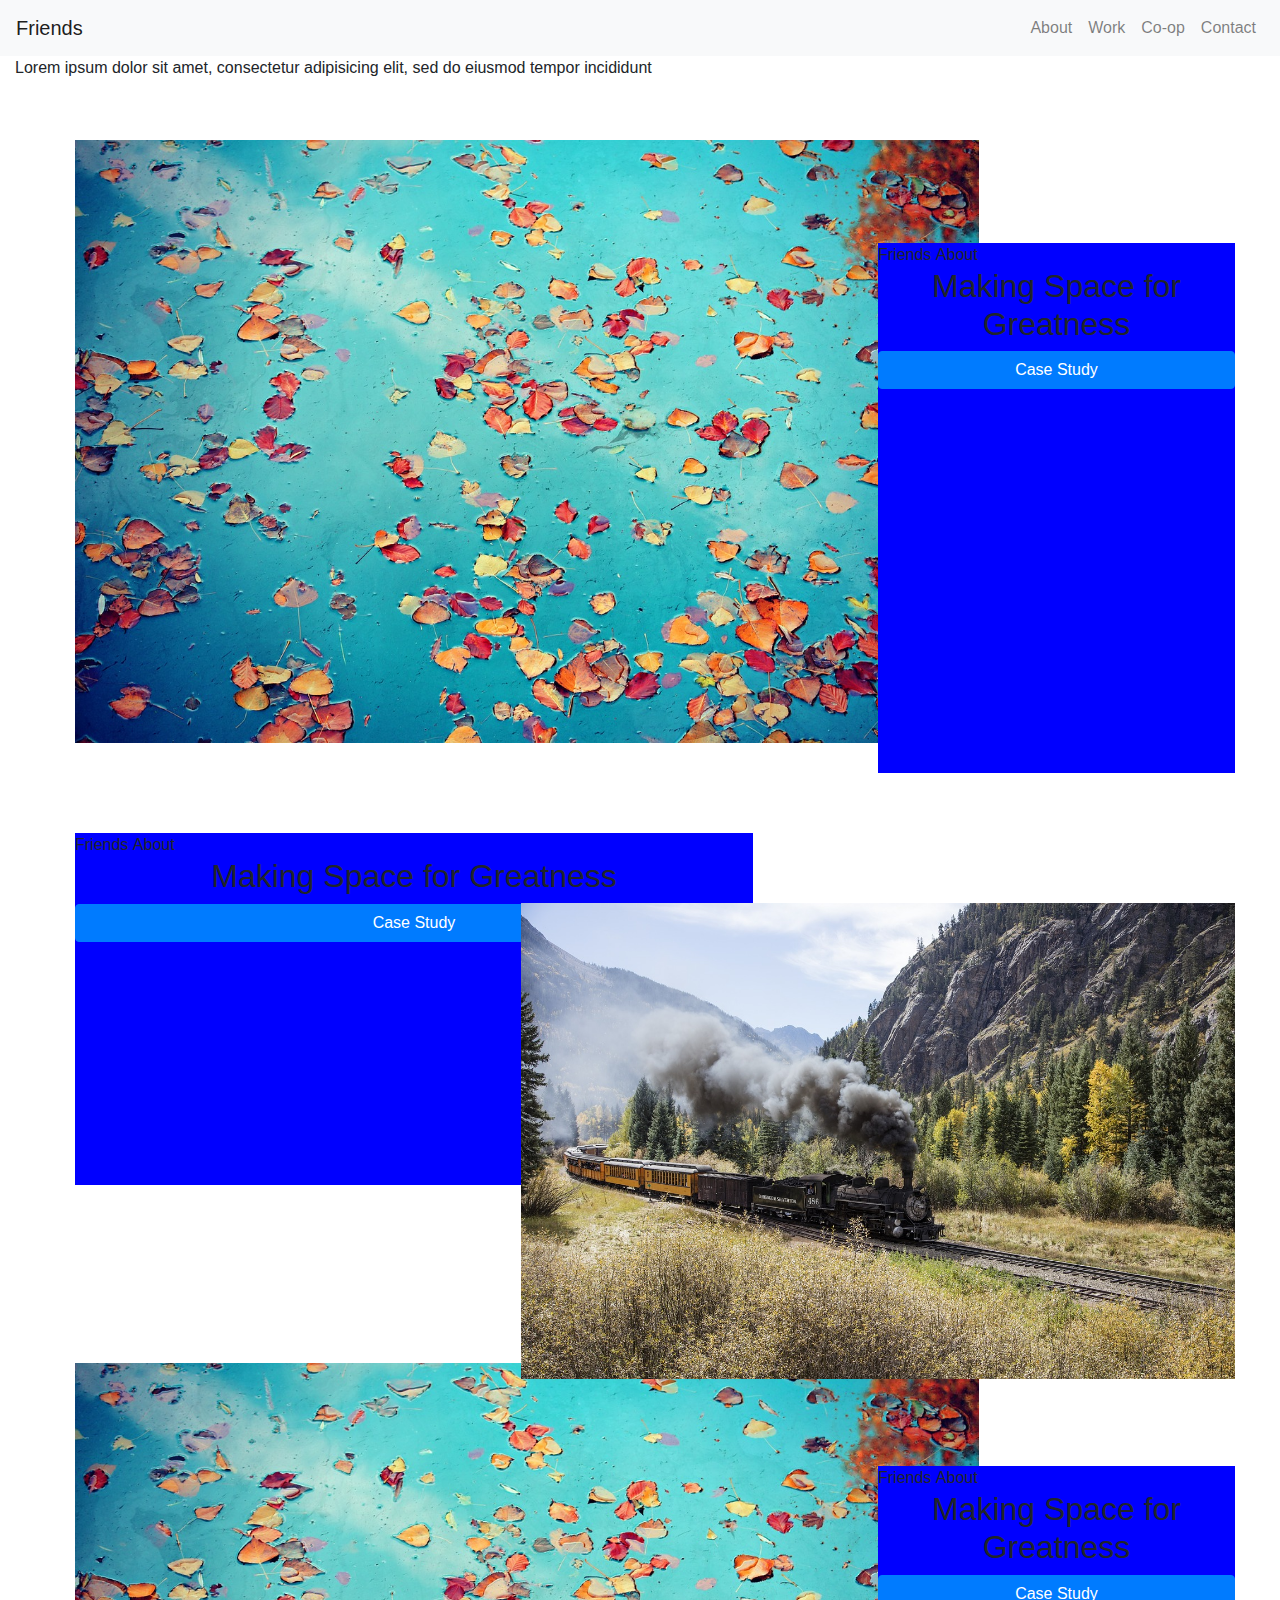
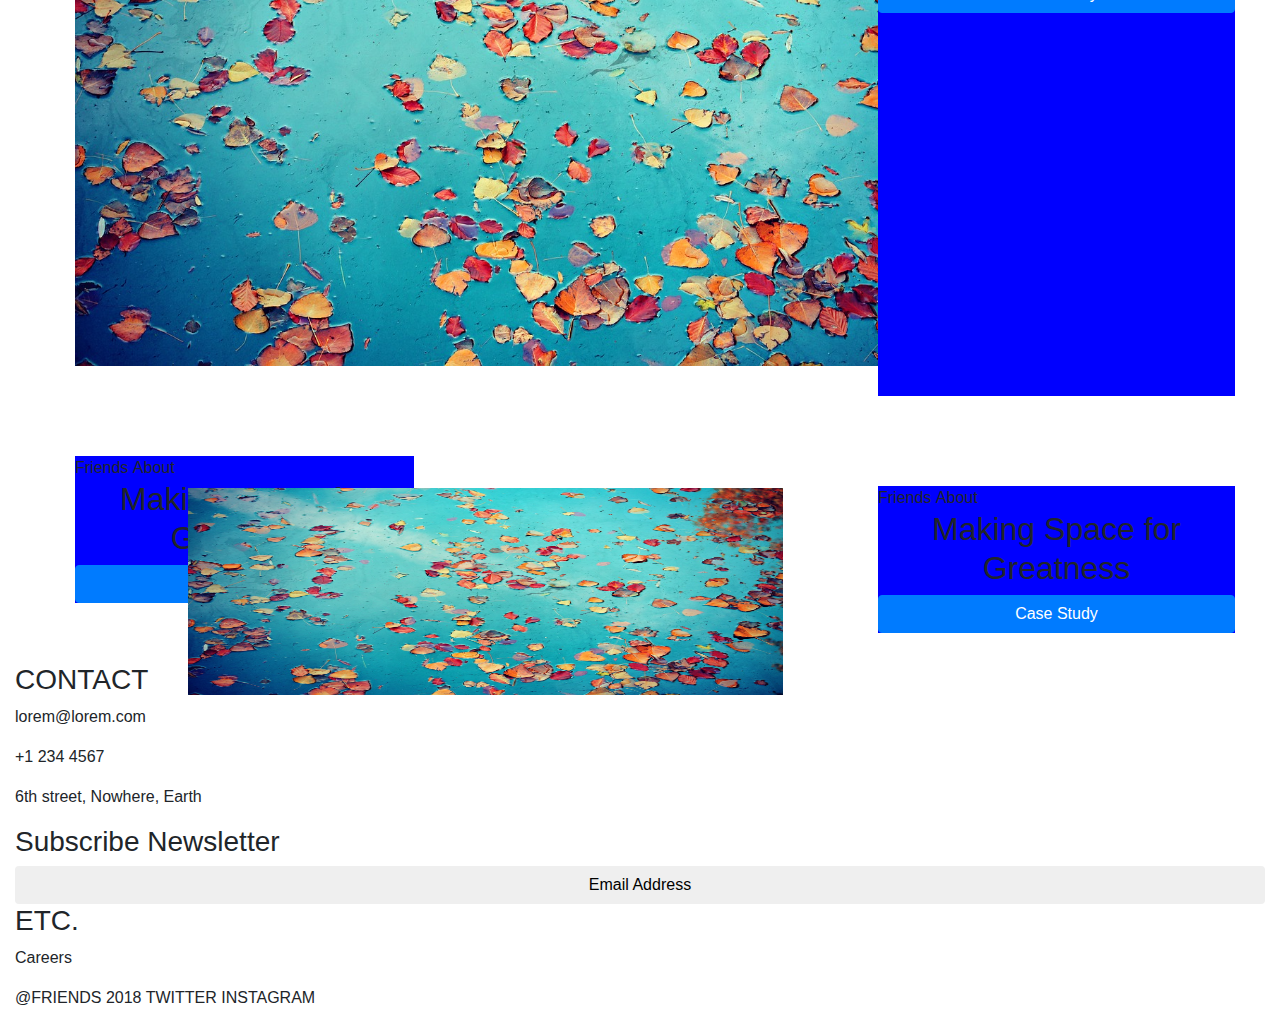
==== index.html @ 189abf2d "Added lst section" ====
<!doctype html>
<html lang="en">
<head>
	<title>Business website</title>
	<link rel="stylesheet" type="text/css" href="css/main.css">
	<link href="css/bootstrap.css" rel="stylesheet">
	<!-- <link href="css/bootstrap-theme.css" rel="stylesheet"> -->
	<!-- // <script type="text/javascript" src="js/bootstrap.js"></script> -->
</head>
<body>
	<div class="container-fluid">
		<nav class="navbar navbar-light bg-light navbar-expand-lg fixed-top">
			<a href="#" class="navbar-brand">Friends</a>
			<button class="navbar-toggler" data-toggle="collapse" data-target="#navbarCollapse" onclick="">
				<span class="navbar-toggler-icon"></span>
			</button>
			<div class="collapse navbar-collapse" id="navbarCollapse" >	
				<ul class="navbar-nav ml-auto">
					<li class="navbar-item">
						<a href="#" class="nav-link">About
						</a>
					</li>
					<li class="navbar-item">
						<a href="#" class="nav-link">Work
						</a>
					</li>
					<li class="navbar-item">
						<a href="#" class="nav-link">Co-op
						</a>
					</li>
					<li class="navbar-item">
						<a href="#" class="nav-link">Contact
						</a>
					</li>
				</ul>
			</div>
		</nav>
		<section>
			<div>
				<h1>Lorem ipsum dolor sit amet, consectetur</h1>
				<p>Lorem ipsum dolor sit amet, consectetur adipisicing elit, sed do eiusmod tempor incididunt</p>
			</div>
		</section>
		<section>
			<div class="section-1 holder">
				<div class="lower-section left-section">
					<img class="img-responsive" src="img/water.jpg">
				</div>
				<div class="higher-section right-section">
					<div>
						<li>Friends</li>
						<li>About</li>
					</div>
					<h2 class="text-center">Making Space for Greatness</h2>
					<button class="btn btn-primary btn-block">Case Study</button>
				</div>
			</div>
		</section>
		<section>
			<div class="section-2 holder">
				<div class="left-section higher-section">
					<div>
						<li>Friends</li>
						<li>About</li>
					</div>
					<h2 class="text-center">Making Space for Greatness</h2>
					<button class="btn btn-primary btn-block">Case Study</button>
				</div>
				<div class="lower-section right-section">
					<img class="img-responsive" src="img/steam.jpg">
				</div>
			</div>
		</section>
		<section>
			<div class="section-1 holder">
				<div class="lower-section left-section">
					<img class="img-responsive" src="img/water.jpg">
				</div>
				<div class="higher-section right-section">
					<div>
						<li>Friends</li>
						<li>About</li>
					</div>
					<h2 class="text-center">Making Space for Greatness</h2>
					<button class="btn btn-primary btn-block">Case Study</button>
				</div>
			</div>
		</section>
		<section class="section-3">
			<div class="holder">
				<div class="higher-section left-section">
					<div>
						<li>Friends</li>
						<li>About</li>
					</div>
					<h2 class="text-center">Making Space for Greatness</h2>
					<button class="btn btn-primary btn-block">Case Study</button>
				</div>
				<div class="lower-section center-section">
					<img class="img-responsive" src="img/water.jpg">
				</div>
				<div class="higher-section right-section">
					<div>
						<li>Friends</li>
						<li>About</li>
					</div>
					<h2 class="text-center">Making Space for Greatness</h2>
					<button class="btn btn-primary btn-block">Case Study</button>
				</div>
			</div>
		</section>	
		<section>
			<div>
				<h3>CONTACT</h3>
				<p>lorem@lorem.com</p>
				<p>+1 234 4567</p>
				<p>6th street, Nowhere, Earth</p>
			</div>
			<div>
				<h3>Subscribe Newsletter</h3>
				<button class="btn btn-default btn-block">Email Address</button>
			</div>
			<div>
				<h3>ETC.</h3>
				<p>Careers</p>
			</div>
		</section>
		<footer>
			@FRIENDS 2018
			TWITTER
			INSTAGRAM
		</footer>
	</div>
<script src="js/main.js"></script>
<script type="text/javascript" src="js/jquery-3.3.1.slim.min.js"></script>
<script type="text/javascript" src="js/popper.min.js"></script>
<script type="text/javascript" src="js/bootstrap.min.js"></script>
</body>

</html>
---- css/main.css ----
li {
	display:inline;
	list-style-type: none;
	/*float:right;*/
}
nav li:first-child {
	/*float: left;*/
}
img{
	width:100%;
	display:block;
}

.lower-section{
	z-index:5;
}
.higher-section{
	z-index:5;
}

.holder{
	position:relative;
	margin:30px 30px;
	padding:30px 30px;
	height:100%;
}

.left-section{
	/*position:absolute;*/
	top:0;
	left:0;
	height:80%;
}
.center-section{
	position:absolute;	
	top:30%;
	left:12%;
	height:100%;
}

.right-section{
	position:absolute;
	bottom:0;
	right:0;
	width:30%;
}
.section-1  .left-section{
	width:80%;
}

/*.section-1 {
	height:500px;
}*/
.section-1 .right-section{
	height:80%;
	background:blue;
}
.section-2 {
	height:500px;
}
.section-2 .right-section{
	width:60%;
	height:80%;
}
.section-2 .left-section{
	width:60%;
	background:blue;
}

.section-3 .left-section{
	width:30%;
	background:blue;
	height:80%;
}
.section-3 .center-section{
	width:50%;
	background:blue;
	height:100%;
}
.section-3 .right-section{
	width:30%;
	background:blue;
	/*height:80%;*/
}

.section-3 .center-section img {
	height:100%;
}
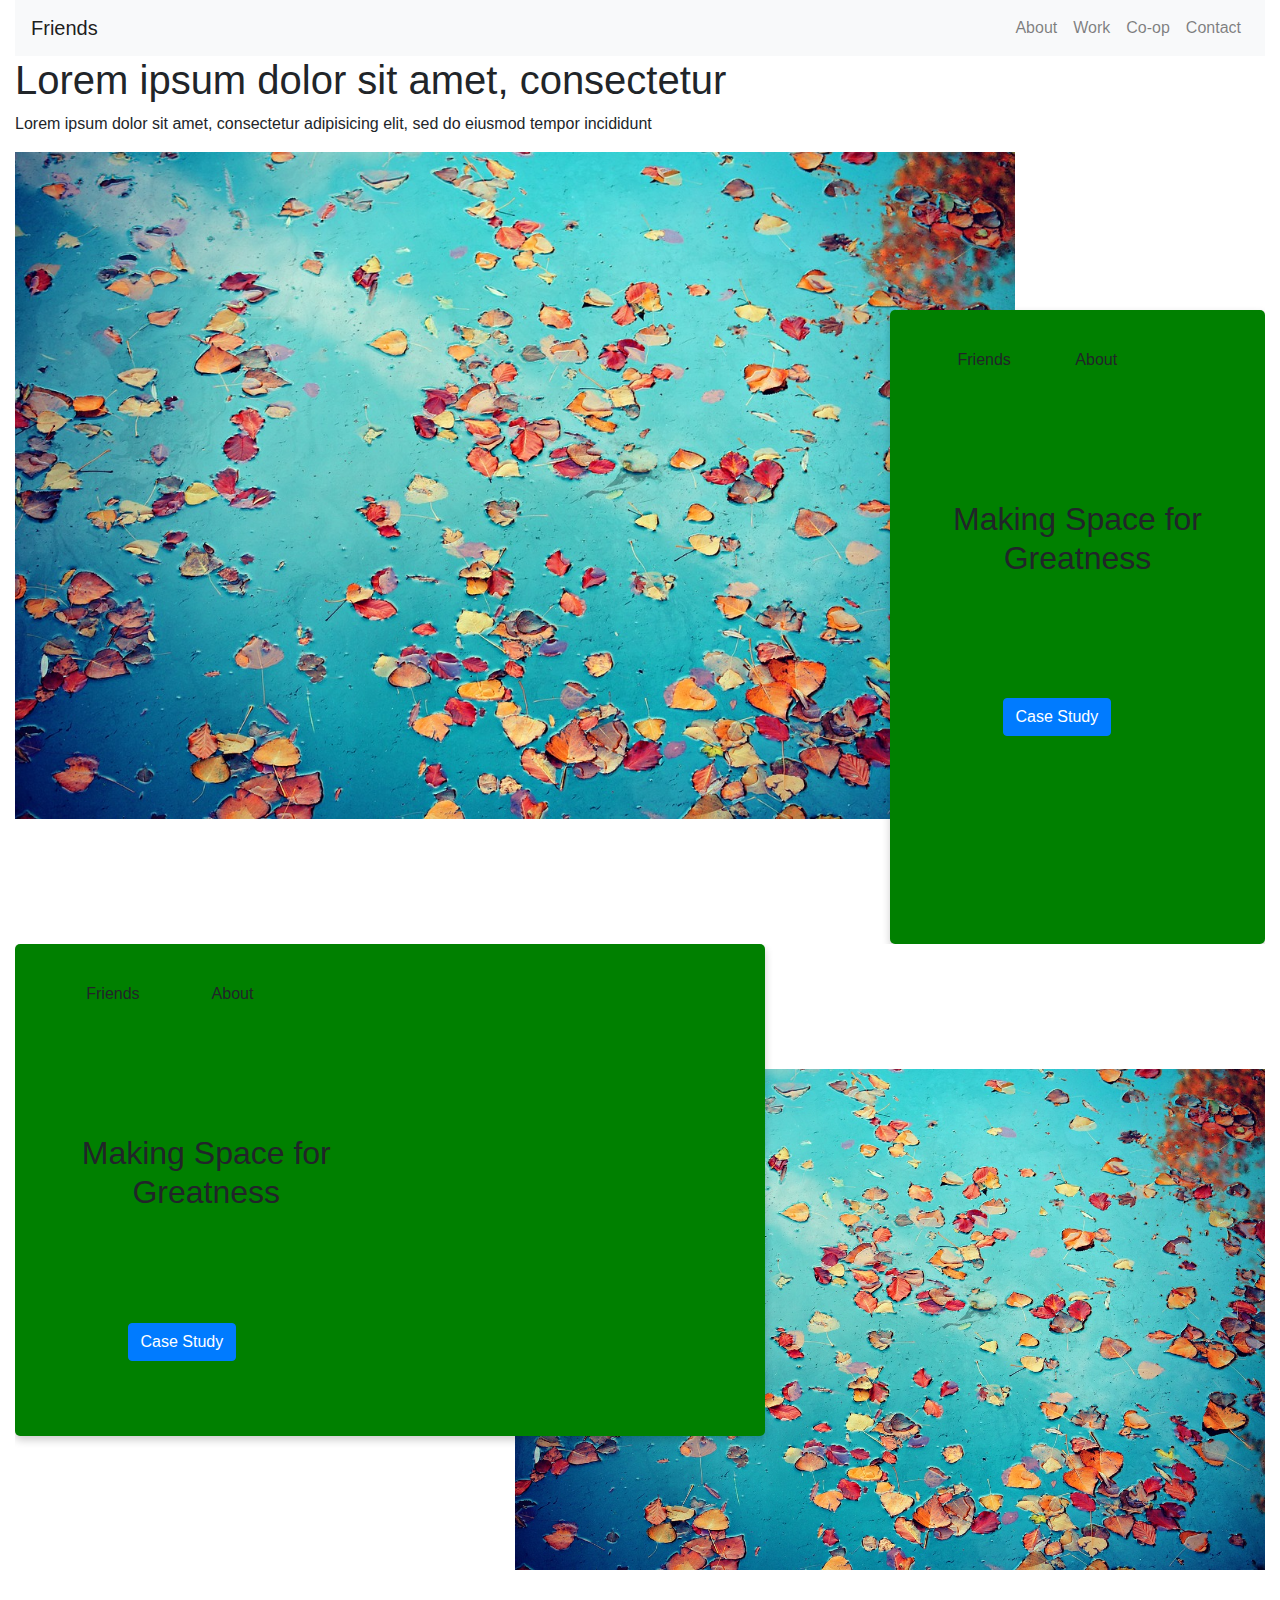
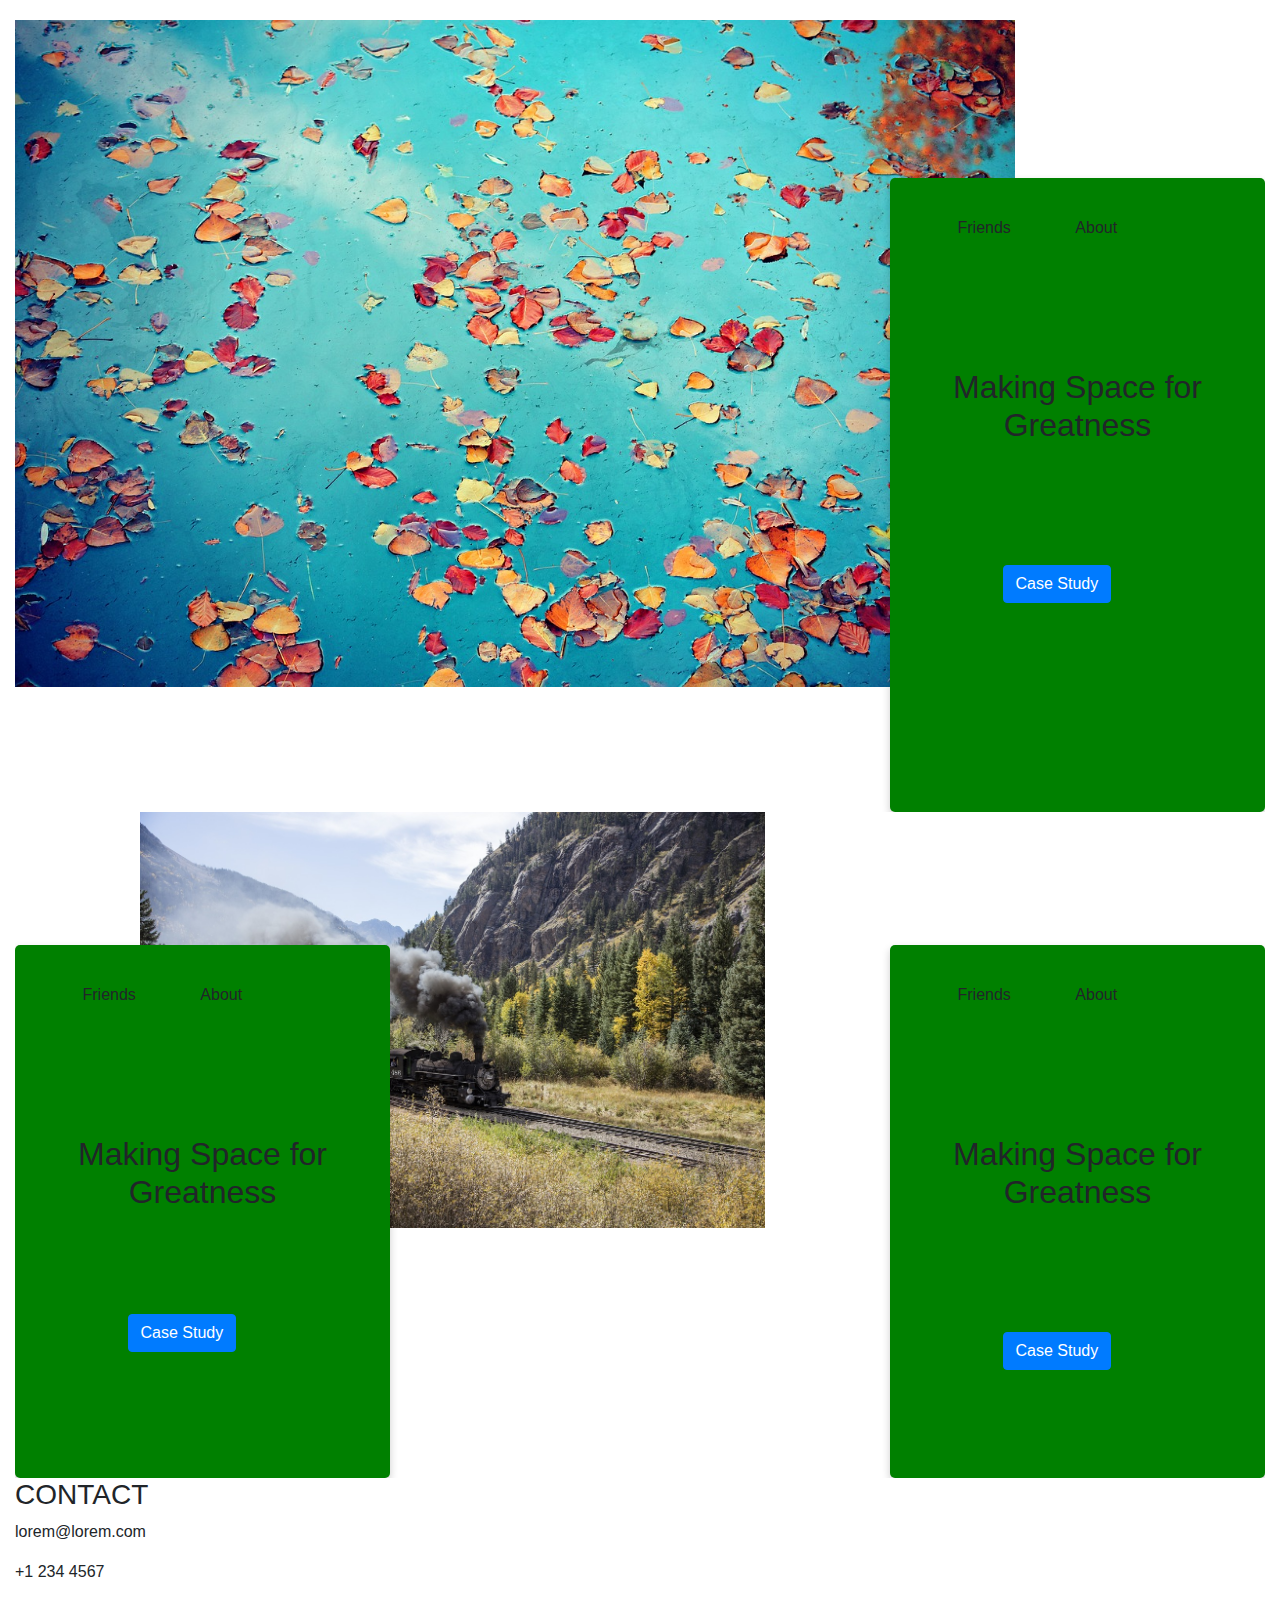
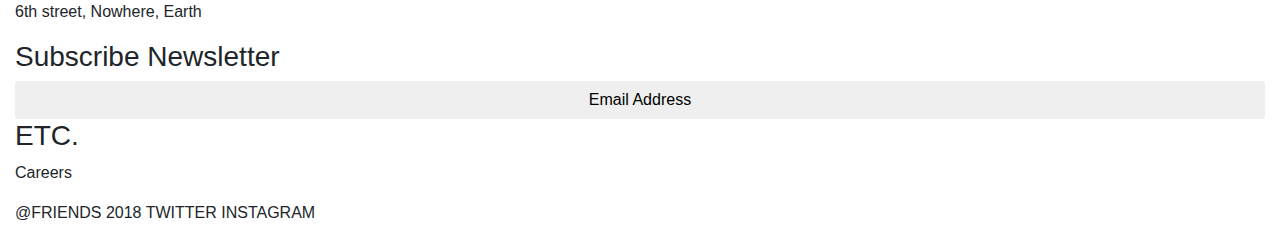
==== commit 7f0c2278: "Have created better rows and sections." ====
--- a/index.html
+++ b/index.html
@@ -9,7 +9,7 @@
 </head>
 <body>
 	<div class="container-fluid">
-		<nav class="navbar navbar-light bg-light navbar-expand-lg fixed-top">
+		<nav class="navbar navbar-light bg-light navbar-expand-lg">
 			<a href="#" class="navbar-brand">Friends</a>
 			<button class="navbar-toggler" data-toggle="collapse" data-target="#navbarCollapse" onclick="">
 				<span class="navbar-toggler-icon"></span>
@@ -35,14 +35,89 @@
 				</ul>
 			</div>
 		</nav>
-		<section>
+		<section id="section-1">
 			<div>
 				<h1>Lorem ipsum dolor sit amet, consectetur</h1>
 				<p>Lorem ipsum dolor sit amet, consectetur adipisicing elit, sed do eiusmod tempor incididunt</p>
 			</div>
 		</section>
-		<section>
-			<div class="section-1 holder">
+		<div class="holder" id="section-2">
+			<div class="img-holder img-holder-left">
+				<img class="img-responsive" src="img/water.jpg">
+			</div>
+			<div class="text-holder text-holder-right">
+				<ul>
+					<li>Friends</li>
+					<li>About</li>
+				</ul>
+				<h2 class="text-center">Making Space for Greatness</h2>
+				<button class="btn btn-primary">Case Study</button>
+			</div>
+		</div>
+		<div class="holder" id="section-3">
+			<div class="img-holder img-holder-right">
+				<img class="img-responsive" src="img/water.jpg">
+			</div>
+			<div class="text-holder text-holder-left">
+				<ul>
+					<li>Friends</li>
+					<li>About</li>
+				</ul>
+				<h2 class="text-center">Making Space for Greatness</h2>
+				<button class="btn btn-primary">Case Study</button>
+			</div>
+		</div>
+		<div class="holder" id="section-4">
+			<div class="img-holder img-holder-left">
+				<img class="img-responsive" src="img/water.jpg">
+			</div>
+			<div class="text-holder text-holder-right">
+				<ul>
+					<li>Friends</li>
+					<li>About</li>
+				</ul>
+				<h2 class="text-center">Making Space for Greatness</h2>
+				<button class="btn btn-primary">Case Study</button>
+			</div>
+		</div>
+		<div class="holder" id="section-5">
+			<div class="text-holder text-holder-left">
+				<ul>
+					<li>Friends</li>
+					<li>About</li>
+				</ul>
+				<h2 class="text-center">Making Space for Greatness</h2>
+				<button class="btn btn-primary">Case Study</button>
+			</div>
+			<div class="img-holder img-holder-center">
+				<img class="img-responsive" src="img/steam.jpg">
+			</div>
+			<div class="text-holder text-holder-right">
+				<ul>
+					<li>Friends</li>
+					<li>About</li>
+				</ul>
+				<h2 class="text-center">Making Space for Greatness</h2>
+				<button class="btn btn-primary">Case Study</button>
+			</div>
+		</div>
+<!-- 		<section class="section-2">
+			<div class="holder">
+				<div class="left-section higher-section">
+					<div>
+						<li>Friends</li>
+						<li>About</li>
+					</div>
+					<h2 class="text-center">Making Space for Greatness</h2>
+					<button class="btn btn-primary btn-block">Case Study</button>
+				</div>
+				<div class="lower-section right-section">
+					<img class="img-responsive" src="img/steam.jpg">
+				</div>
+			</div>
+		</section>
+		<section class="section-3">
+			<div class="holder">
 				<div class="lower-section left-section">
 					<img class="img-responsive" src="img/water.jpg">
 				</div>
@@ -56,37 +131,7 @@
 				</div>
 			</div>
 		</section>
-		<section>
-			<div class="section-2 holder">
-				<div class="left-section higher-section">
-					<div>
-						<li>Friends</li>
-						<li>About</li>
-					</div>
-					<h2 class="text-center">Making Space for Greatness</h2>
-					<button class="btn btn-primary btn-block">Case Study</button>
-				</div>
-				<div class="lower-section right-section">
-					<img class="img-responsive" src="img/steam.jpg">
-				</div>
-			</div>
-		</section>
-		<section>
-			<div class="section-1 holder">
-				<div class="lower-section left-section">
-					<img class="img-responsive" src="img/water.jpg">
-				</div>
-				<div class="higher-section right-section">
-					<div>
-						<li>Friends</li>
-						<li>About</li>
-					</div>
-					<h2 class="text-center">Making Space for Greatness</h2>
-					<button class="btn btn-primary btn-block">Case Study</button>
-				</div>
-			</div>
-		</section>
-		<section class="section-3">
+		<section class="section-4">
 			<div class="holder">
 				<div class="higher-section left-section">
 					<div>
@@ -108,8 +153,8 @@
 					<button class="btn btn-primary btn-block">Case Study</button>
 				</div>
 			</div>
-		</section>	
-		<section>
+		</section> -->	
+		<section class="section-5">
 			<div>
 				<h3>CONTACT</h3>
 				<p>lorem@lorem.com</p>
--- a/css/main.css
+++ b/css/main.css
@@ -8,25 +8,154 @@
 }
 img{
 	width:100%;
+	display:inline-block;
+	text-align: right;
+}
+body{
+	position:relative;
+/*	margin:30px 30px;
+	padding:30px 30px;*/
+}
+.holder{
+	position:relative;
 	display:block;
-}
-
-.lower-section{
+    overflow:auto;
+	width:100%;
+	height:100%;
+/*	background: red;*/
+	/*margin:10px 0 0 0;*/
+/*    box-shadow: 0 4px 8px 0 rgba(0,0,0,0.2);
+    transition: 0.3s;
+    width: 40%;
+    border-radius: 5px;*/
+}
+.text-holder{
+	position:absolute;
+    box-shadow: 0 4px 8px 0 rgba(0,0,0,0.2);
+    transition: 0.3s;
+    width: 40%;
+    /*height: 100%;*/
+    border-radius: 5px;
+
+}
+.text-holder-right ul {
+	padding: 10% 10%;
+}
+.text-holder-right ul li {
+	padding: 0 10%;
+}
+.text-holder-right h2 {
+	padding: 20% 0;
+}
+.text-holder-right button {
+	margin: 10%;
+	margin-left: 30%;
+	margin-right: 10%;
+}
+.img-holder{
+	/*display:block;*/
+    /*box-shadow: 0 4px 8px 0 rgba(0,0,0,0.2);*/
+    /*transition: 0.3s;*/
+    width: 40%;
+    /*border-radius: 5px;*/
+}
+.text-holder-right {
+	bottom:0%;
+    right:0%;
+    height:80%;
+    width:30%;
+    z-index:5;
+    background: green;
+}
+.img-holder-left {
+	top:0%;
+    left:0%;
+    height:100%;
+    width:80%;
+    z-index:1;
+    padding-bottom: 10%;
+}
+#section-3 .text-holder-left {
+	top:0%;
+    left:0%;
+    /*height:50%;*/
+    width:60%;
+    background: green;
+    z-index:1;
+}
+#section-3 .text-holder-left ul {
+	padding: 5% 5%;
+}
+#section-3 .text-holder-left ul li {
+	padding: 0 5%;
+}
+#section-3 .text-holder-left h2 {
+	padding: 10% 10% 10% 1%;
+	margin:0 40% 0 0;
+}
+#section-3 .text-holder-left button {
+	margin-top: 5%;
+	margin-left: 15%;
+	margin-right: 10%;
+	margin-bottom: 10%;
+
+}
+#section-3 .img-holder-right {
+	margin-left: auto;
+	bottom:0%;
+    right:50%;
+    /*height:80%;*/
+    width:60%;
+    padding-top: 10%;
+}
+#section-3 {
+	margin-bottom: 50px;
+}
+#section-5 .text-holder-left {
+	bottom:0%;
+    left:0%;
+    height:80%;
+    width:30%;
+    z-index:5;
+    background: green;
+    margin-top: 7%;
+}
+
+
+#section-5 .text-holder-left ul {
+	padding: 10% 10%;
+}
+#section-5 .text-holder-left ul li {
+	padding: 0 10%;
+}
+#section-5 .text-holder-left h2 {
+	padding: 20% 0;
+}
+#section-5 .text-holder-left button {
+	/*margin: 10% 0;*/
+	margin-top: 5%;
+	margin-left: 30%;
+	margin-right: 10%;
+	margin-bottom: 10%;
+}
+#section-5 .img-holder-center {
+	top:0%;
+    left:0%;
+    height:100%;
+    width:80%;
+    z-index:1;
+    padding: 0 20% 20% 10%;
+}
+
+/*.lower-section{
 	z-index:5;
 }
 .higher-section{
 	z-index:5;
 }
 
-.holder{
-	position:relative;
-	margin:30px 30px;
-	padding:30px 30px;
-	height:100%;
-}
-
 .left-section{
-	/*position:absolute;*/
+	position:absolute;
 	top:0;
 	left:0;
 	height:80%;
@@ -43,15 +172,15 @@
 	bottom:0;
 	right:0;
 	width:30%;
-}
-.section-1  .left-section{
+}*/
+/*.section-1  .left-section{
 	width:80%;
-}
+}*/
 
 /*.section-1 {
 	height:500px;
 }*/
-.section-1 .right-section{
+/*.section-1 .right-section{
 	height:80%;
 	background:blue;
 }
@@ -80,9 +209,8 @@
 .section-3 .right-section{
 	width:30%;
 	background:blue;
-	/*height:80%;*/
 }
 
 .section-3 .center-section img {
 	height:100%;
-}+}*/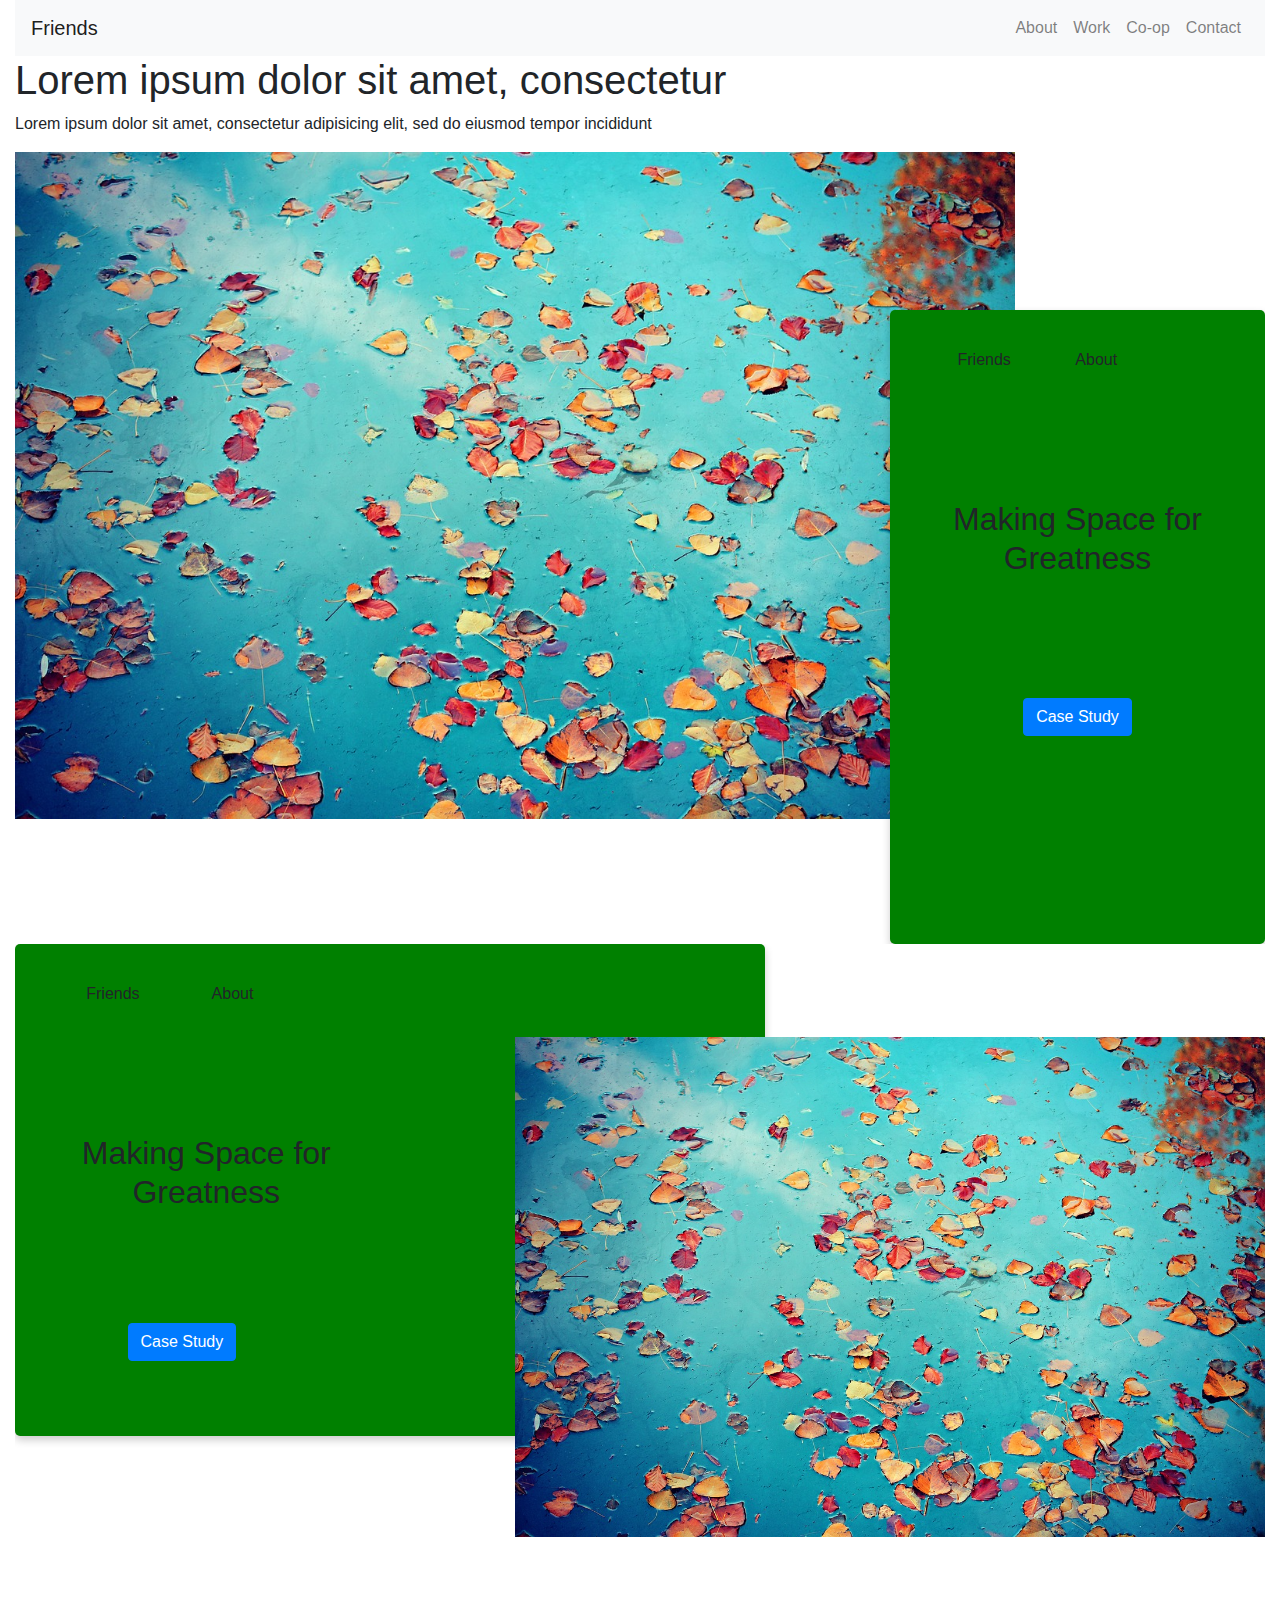
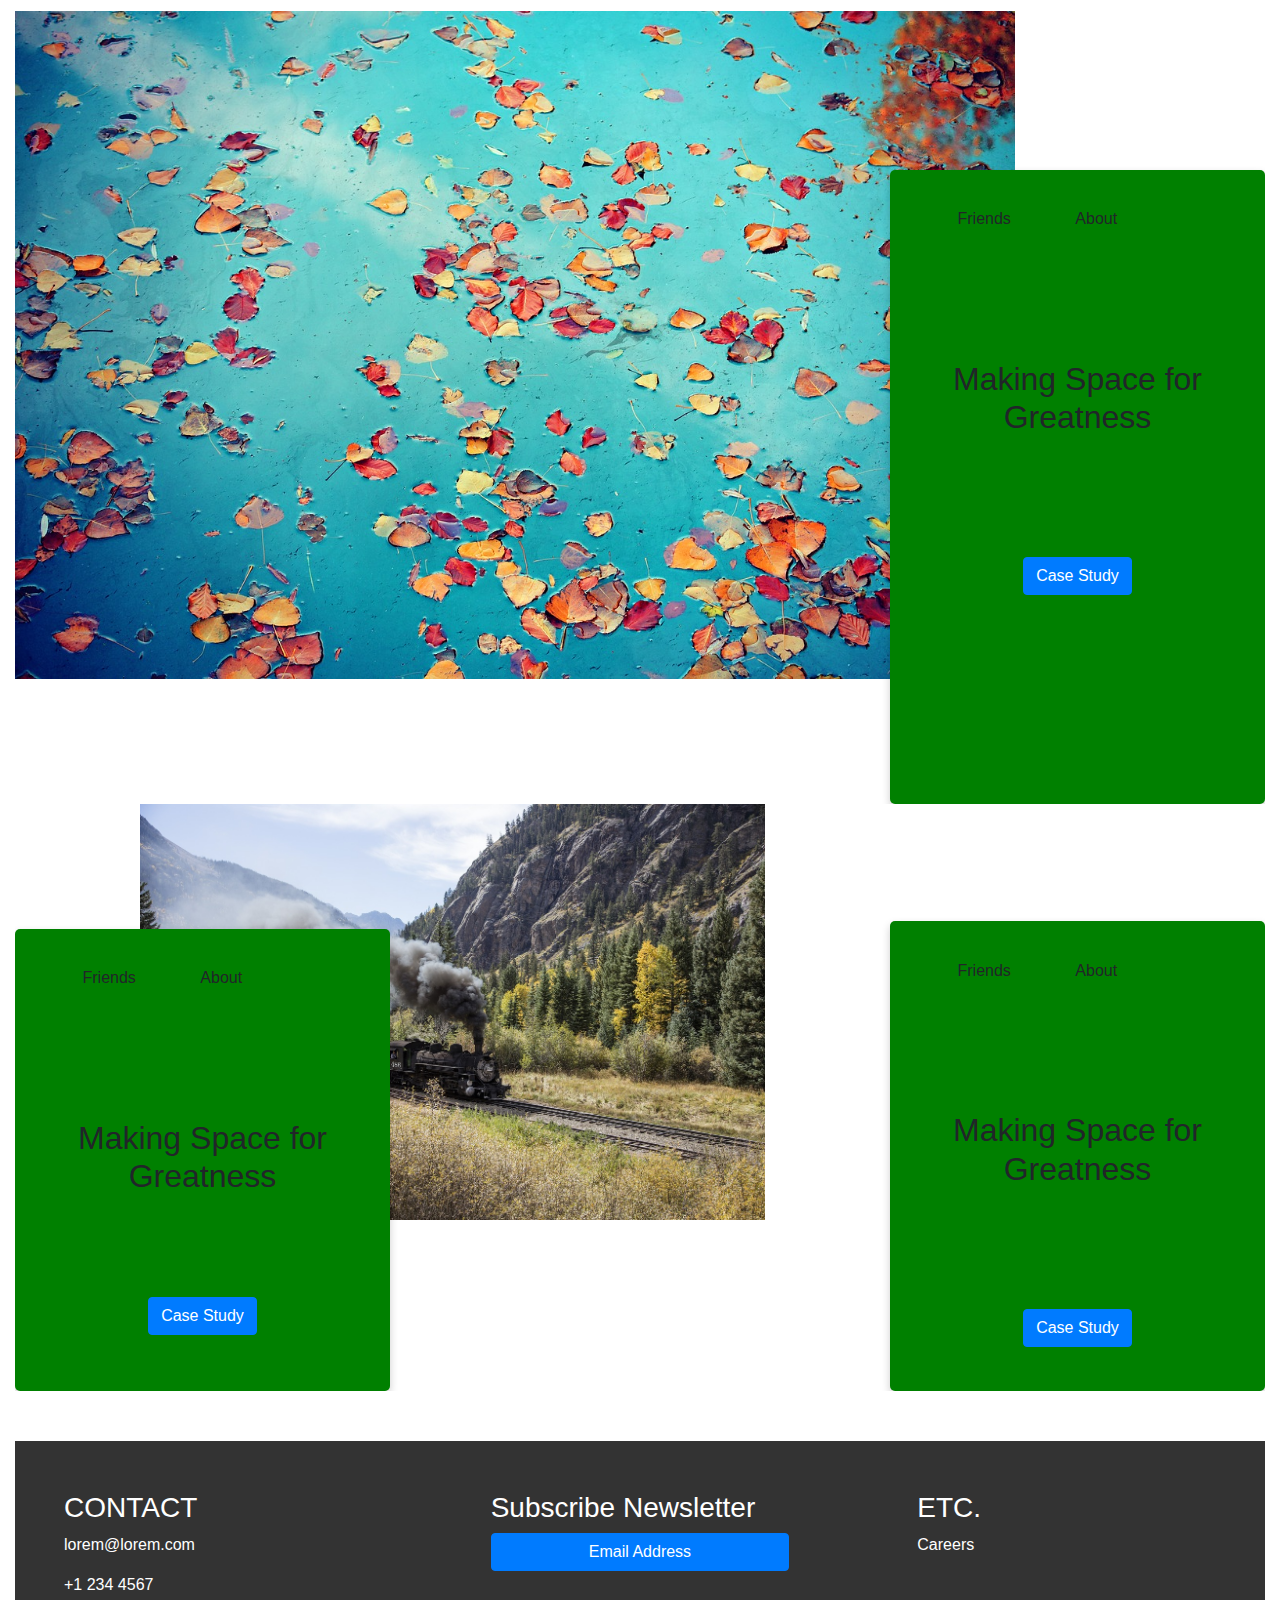
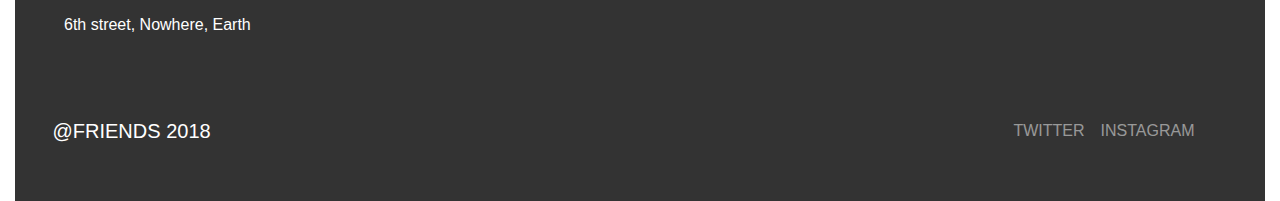
==== commit 86271c82: "Styled footer section using bootstrap" ====
--- a/index.html
+++ b/index.html
@@ -51,7 +51,9 @@
 					<li>About</li>
 				</ul>
 				<h2 class="text-center">Making Space for Greatness</h2>
-				<button class="btn btn-primary">Case Study</button>
+				<div class="text-center">
+					<button class="btn btn-primary">Case Study</button>
+				</div>	
 			</div>
 		</div>
 		<div class="holder" id="section-3">
@@ -77,7 +79,9 @@
 					<li>About</li>
 				</ul>
 				<h2 class="text-center">Making Space for Greatness</h2>
-				<button class="btn btn-primary">Case Study</button>
+				<div class="text-center">
+					<button class="btn btn-primary">Case Study</button>
+				</div>
 			</div>
 		</div>
 		<div class="holder" id="section-5">
@@ -87,7 +91,9 @@
 					<li>About</li>
 				</ul>
 				<h2 class="text-center">Making Space for Greatness</h2>
-				<button class="btn btn-primary">Case Study</button>
+				<div class="text-center">
+					<button class="btn btn-primary">Case Study</button>
+				</div>
 			</div>
 			<div class="img-holder img-holder-center">
 				<img class="img-responsive" src="img/steam.jpg">
@@ -98,7 +104,9 @@
 					<li>About</li>
 				</ul>
 				<h2 class="text-center">Making Space for Greatness</h2>
-				<button class="btn btn-primary">Case Study</button>
+				<div class="text-center">
+					<button class="btn btn-primary">Case Study</button>
+				</div>
 			</div>
 		</div>
 <!-- 		<section class="section-2">
@@ -154,26 +162,36 @@
 				</div>
 			</div>
 		</section> -->	
-		<section class="section-5">
-			<div>
-				<h3>CONTACT</h3>
-				<p>lorem@lorem.com</p>
-				<p>+1 234 4567</p>
-				<p>6th street, Nowhere, Earth</p>
-			</div>
-			<div>
-				<h3>Subscribe Newsletter</h3>
-				<button class="btn btn-default btn-block">Email Address</button>
-			</div>
-			<div>
-				<h3>ETC.</h3>
-				<p>Careers</p>
-			</div>
-		</section>
 		<footer>
-			@FRIENDS 2018
-			TWITTER
-			INSTAGRAM
+			<div class="row">
+				<div class="col-4">
+					<h3>CONTACT</h3>
+					<p>lorem@lorem.com</p>
+					<p>+1 234 4567</p>
+					<p>6th street, Nowhere, Earth</p>
+				</div>
+				<div class="col-4">
+					<h3 cl>Subscribe Newsletter</h3>
+					<div class="text-center">
+						<button class="btn btn-primary btn-block">Email Address</button>
+					</div>
+				</div>
+				<div class="col-4">
+					<h3>ETC.</h3>
+					<p>Careers</p>
+				</div>
+			</div>
+			<div class="navbar navbar-dark navbar-expand-lg" id="footer-nav">
+				<a href="#" class="navbar-brand">@FRIENDS 2018</a> 
+				<ul class="navbar-nav ml-auto">
+					<li class="navbar-item">
+						<a href="#" class="nav-link">TWITTER</a>
+					</li>
+					<li class="navbar-item">
+						<a href="#" class="nav-link">INSTAGRAM</a>
+					</li>
+				</ul>
+			</div>
 		</footer>
 	</div>
 <script src="js/main.js"></script>
--- a/css/main.css
+++ b/css/main.css
@@ -13,6 +13,7 @@
 }
 body{
 	position:relative;
+	/*display:block;*/
 /*	margin:30px 30px;
 	padding:30px 30px;*/
 }
@@ -30,7 +31,7 @@
     border-radius: 5px;*/
 }
 .text-holder{
-	position:absolute;
+	/*position:absolute;*/
     box-shadow: 0 4px 8px 0 rgba(0,0,0,0.2);
     transition: 0.3s;
     width: 40%;
@@ -48,9 +49,8 @@
 	padding: 20% 0;
 }
 .text-holder-right button {
-	margin: 10%;
-	margin-left: 30%;
-	margin-right: 10%;
+	margin: 10% 0;
+
 }
 .img-holder{
 	/*display:block;*/
@@ -60,6 +60,7 @@
     /*border-radius: 5px;*/
 }
 .text-holder-right {
+	position:absolute;
 	bottom:0%;
     right:0%;
     height:80%;
@@ -68,6 +69,7 @@
     background: green;
 }
 .img-holder-left {
+	position:relative;
 	top:0%;
     left:0%;
     height:100%;
@@ -75,13 +77,19 @@
     z-index:1;
     padding-bottom: 10%;
 }
+#section-3 {
+	position:relative;
+	display:block;
+    overflow:auto;
+	width:100%;
+	height:100%;
+}
 #section-3 .text-holder-left {
-	top:0%;
-    left:0%;
-    /*height:50%;*/
+	position:relative;
     width:60%;
     background: green;
     z-index:1;
+    margin-bottom:10%;
 }
 #section-3 .text-holder-left ul {
 	padding: 5% 5%;
@@ -101,26 +109,37 @@
 
 }
 #section-3 .img-holder-right {
-	margin-left: auto;
-	bottom:0%;
-    right:50%;
-    /*height:80%;*/
+	position:absolute;
+	/*margin-left: auto;*/
+	bottom:0;
+    right:0;
+    height:85%;
     width:60%;
-    padding-top: 10%;
+    z-index:5;
+    /*padding-top: 10%;*/
 }
 #section-3 {
 	margin-bottom: 50px;
 }
+
+
 #section-5 .text-holder-left {
-	bottom:0%;
+	position:relative;
+    width:30%;
+    background: green;
+    z-index:5;
+    margin-top:10%;
+/*	bottom:0%;
     left:0%;
     height:80%;
     width:30%;
     z-index:5;
     background: green;
-    margin-top: 7%;
+    margin-top: 7%;*/
 }
-
+#section-5 {
+	margin-bottom: 50px;
+}
 
 #section-5 .text-holder-left ul {
 	padding: 10% 10%;
@@ -134,83 +153,40 @@
 #section-5 .text-holder-left button {
 	/*margin: 10% 0;*/
 	margin-top: 5%;
-	margin-left: 30%;
-	margin-right: 10%;
-	margin-bottom: 10%;
+	/*margin-left: 30%;*/
+	/*margin-right: 10%;*/
+	margin-bottom: 15%;
 }
 #section-5 .img-holder-center {
-	top:0%;
+	position:absolute;
+	top:0;
+    left:10%;
+    /*height:85%;*/
+    width:50%;
+    z-index:1;
+	/*top:0%;
     left:0%;
     height:100%;
     width:80%;
     z-index:1;
-    padding: 0 20% 20% 10%;
+    padding: 0 20% 20% 10%;*/
 }
 
-/*.lower-section{
-	z-index:5;
-}
-.higher-section{
-	z-index:5;
+footer {
+	background: #333;
+	color:#fff;
+	/*padding-top: 50px;*/
 }
 
-.left-section{
-	position:absolute;
-	top:0;
-	left:0;
-	height:80%;
+footer .col-4{
+	padding-left: 5%;
+	padding-right: 5%;
+	margin:50px 0;
 }
-.center-section{
-	position:absolute;	
-	top:30%;
-	left:12%;
-	height:100%;
+#footer-nav {
+	padding-bottom:50px;
+	padding-left: 3%;
+	padding-right: 5%;
 }
 
-.right-section{
-	position:absolute;
-	bottom:0;
-	right:0;
-	width:30%;
-}*/
-/*.section-1  .left-section{
-	width:80%;
-}*/
 
-/*.section-1 {
-	height:500px;
-}*/
-/*.section-1 .right-section{
-	height:80%;
-	background:blue;
-}
-.section-2 {
-	height:500px;
-}
-.section-2 .right-section{
-	width:60%;
-	height:80%;
-}
-.section-2 .left-section{
-	width:60%;
-	background:blue;
-}
-
-.section-3 .left-section{
-	width:30%;
-	background:blue;
-	height:80%;
-}
-.section-3 .center-section{
-	width:50%;
-	background:blue;
-	height:100%;
-}
-.section-3 .right-section{
-	width:30%;
-	background:blue;
-}
-
-.section-3 .center-section img {
-	height:100%;
-}*/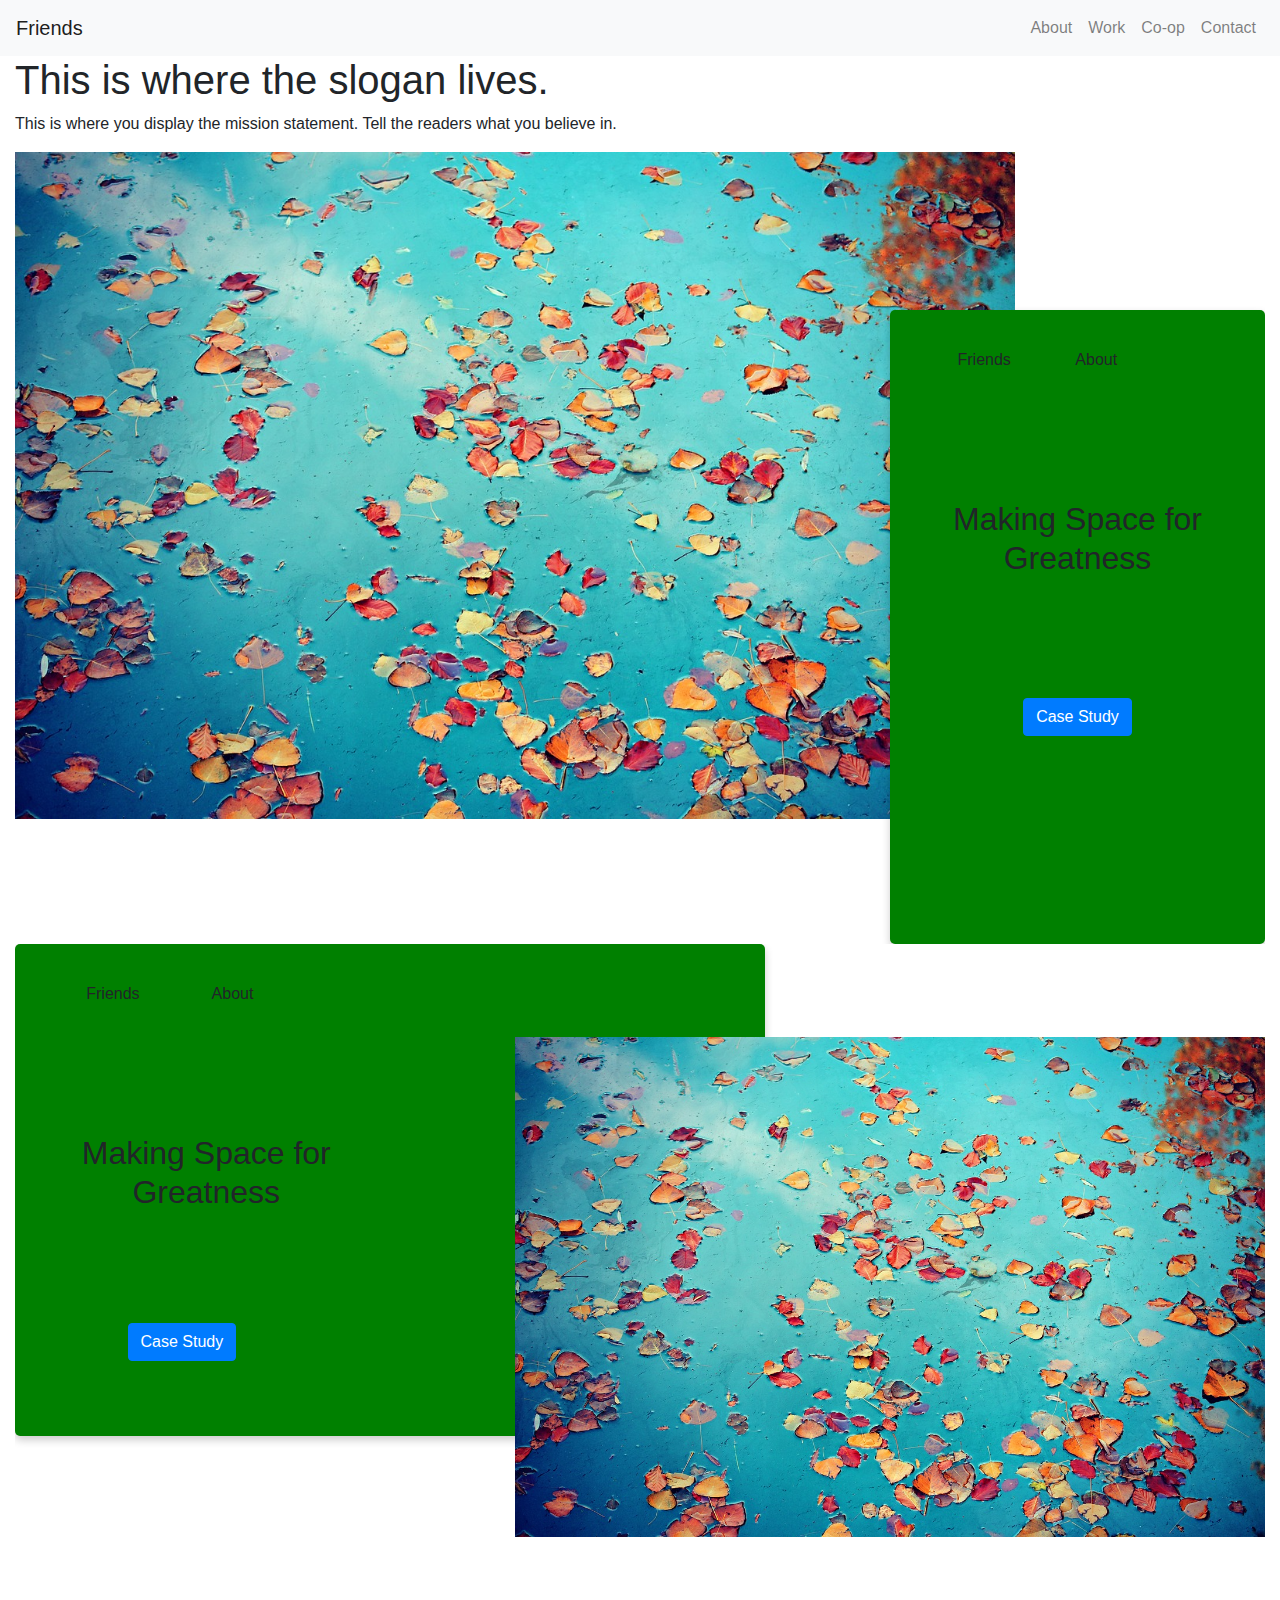
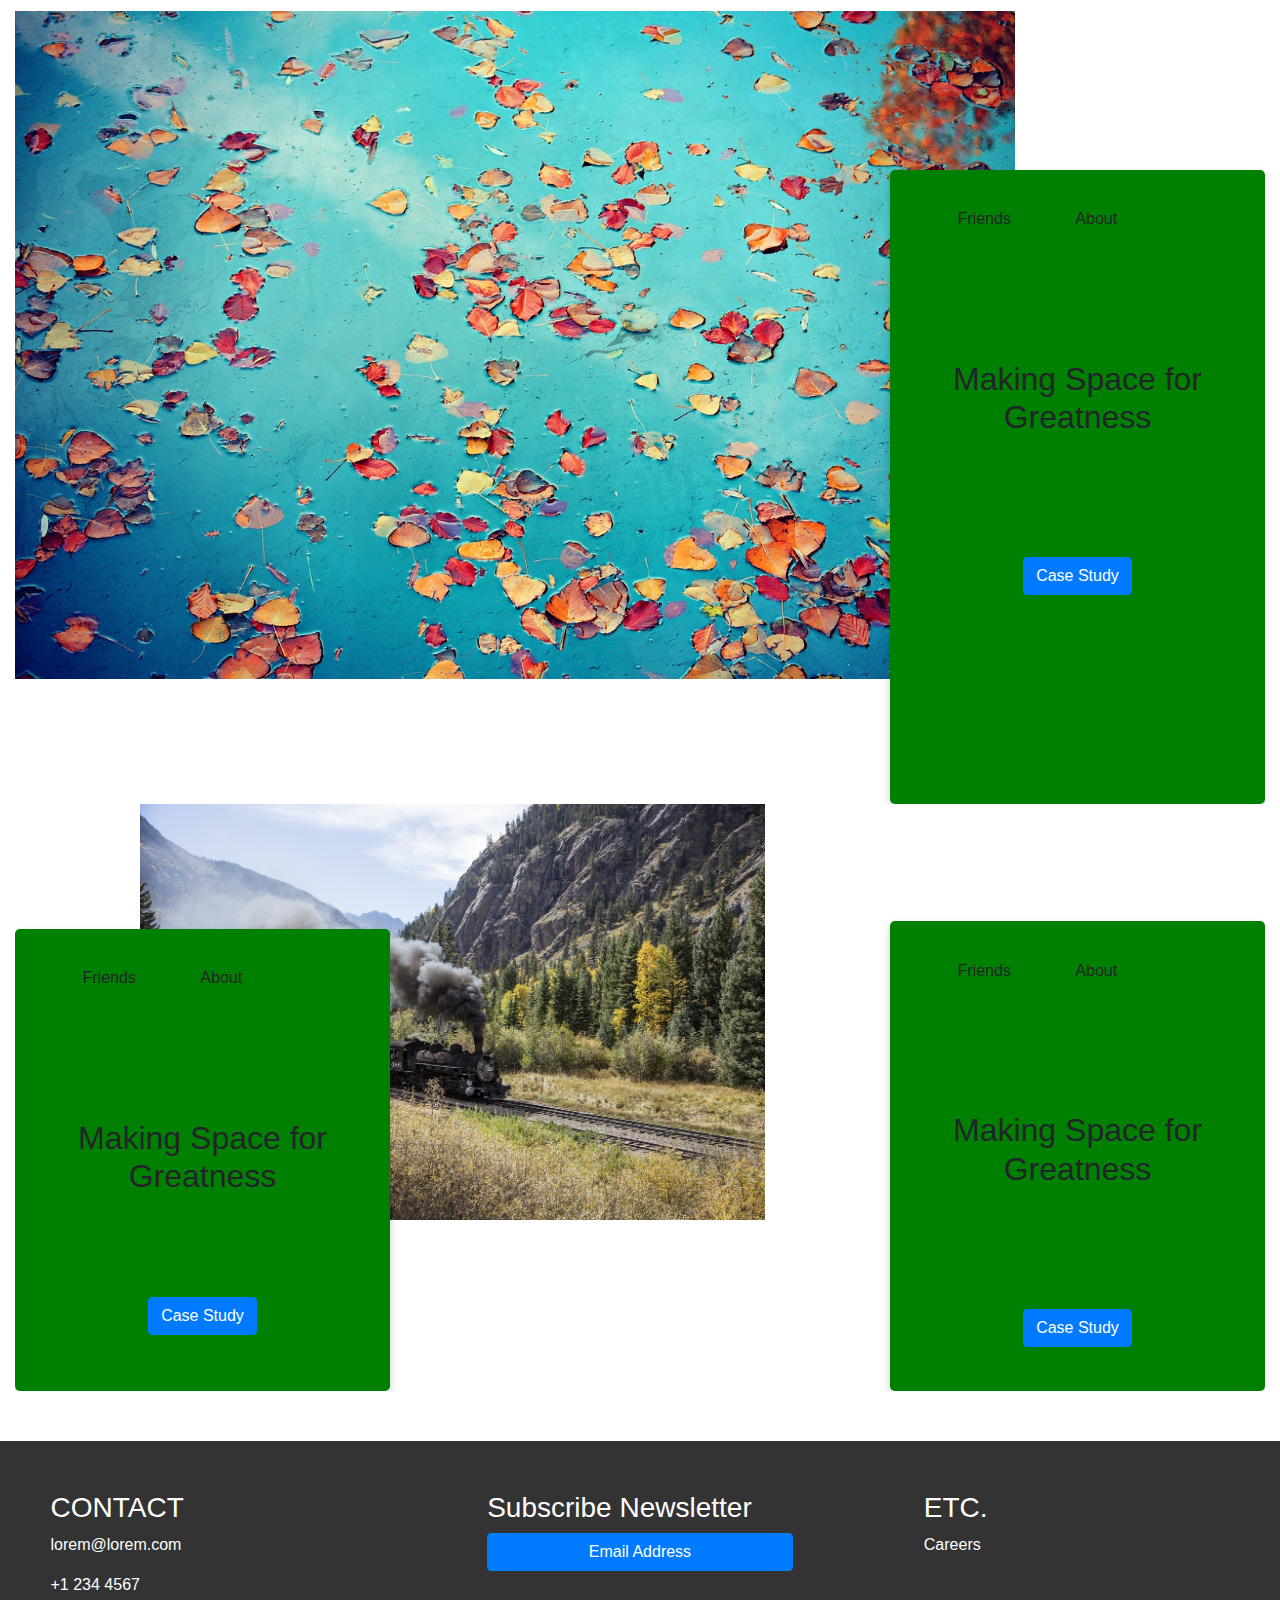
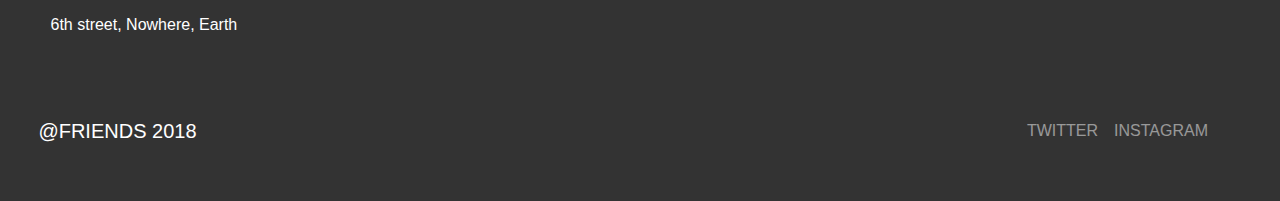
==== commit d1558319: "Made the footer full width with margin on the rest of the webpage" ====
--- a/index.html
+++ b/index.html
@@ -7,8 +7,7 @@
 	<!-- <link href="css/bootstrap-theme.css" rel="stylesheet"> -->
 	<!-- // <script type="text/javascript" src="js/bootstrap.js"></script> -->
 </head>
-<body>
-	<div class="container-fluid">
+<body class="container-stretch">
 		<nav class="navbar navbar-light bg-light navbar-expand-lg">
 			<a href="#" class="navbar-brand">Friends</a>
 			<button class="navbar-toggler" data-toggle="collapse" data-target="#navbarCollapse" onclick="">
@@ -35,10 +34,11 @@
 				</ul>
 			</div>
 		</nav>
+		<div class="container-fluid">
 		<section id="section-1">
 			<div>
-				<h1>Lorem ipsum dolor sit amet, consectetur</h1>
-				<p>Lorem ipsum dolor sit amet, consectetur adipisicing elit, sed do eiusmod tempor incididunt</p>
+				<h1>This is where the slogan lives.</h1>
+				<p>This is where you display the mission statement. Tell the readers what you believe in.</p>
 			</div>
 		</section>
 		<div class="holder" id="section-2">
@@ -109,59 +109,7 @@
 				</div>
 			</div>
 		</div>
-<!-- 		<section class="section-2">
-			<div class="holder">
-				<div class="left-section higher-section">
-					<div>
-						<li>Friends</li>
-						<li>About</li>
-					</div>
-					<h2 class="text-center">Making Space for Greatness</h2>
-					<button class="btn btn-primary btn-block">Case Study</button>
-				</div>
-				<div class="lower-section right-section">
-					<img class="img-responsive" src="img/steam.jpg">
-				</div>
-			</div>
-		</section>
-		<section class="section-3">
-			<div class="holder">
-				<div class="lower-section left-section">
-					<img class="img-responsive" src="img/water.jpg">
-				</div>
-				<div class="higher-section right-section">
-					<div>
-						<li>Friends</li>
-						<li>About</li>
-					</div>
-					<h2 class="text-center">Making Space for Greatness</h2>
-					<button class="btn btn-primary btn-block">Case Study</button>
-				</div>
-			</div>
-		</section>
-		<section class="section-4">
-			<div class="holder">
-				<div class="higher-section left-section">
-					<div>
-						<li>Friends</li>
-						<li>About</li>
-					</div>
-					<h2 class="text-center">Making Space for Greatness</h2>
-					<button class="btn btn-primary btn-block">Case Study</button>
-				</div>
-				<div class="lower-section center-section">
-					<img class="img-responsive" src="img/water.jpg">
-				</div>
-				<div class="higher-section right-section">
-					<div>
-						<li>Friends</li>
-						<li>About</li>
-					</div>
-					<h2 class="text-center">Making Space for Greatness</h2>
-					<button class="btn btn-primary btn-block">Case Study</button>
-				</div>
-			</div>
-		</section> -->	
+	</div>
 		<footer>
 			<div class="row">
 				<div class="col-4">
@@ -193,7 +141,6 @@
 				</ul>
 			</div>
 		</footer>
-	</div>
 <script src="js/main.js"></script>
 <script type="text/javascript" src="js/jquery-3.3.1.slim.min.js"></script>
 <script type="text/javascript" src="js/popper.min.js"></script>
--- a/css/main.css
+++ b/css/main.css
@@ -23,6 +23,8 @@
     overflow:auto;
 	width:100%;
 	height:100%;
+/*	margin-right: auto;
+	margin-left:auto;*/
 /*	background: red;*/
 	/*margin:10px 0 0 0;*/
 /*    box-shadow: 0 4px 8px 0 rgba(0,0,0,0.2);
@@ -83,6 +85,9 @@
     overflow:auto;
 	width:100%;
 	height:100%;
+/*	padding-left: 1%;
+	padding-right: 2%;*/
+	margin-bottom: 50px;
 }
 #section-3 .text-holder-left {
 	position:relative;
@@ -119,7 +124,7 @@
     /*padding-top: 10%;*/
 }
 #section-3 {
-	margin-bottom: 50px;
+
 }
 
 
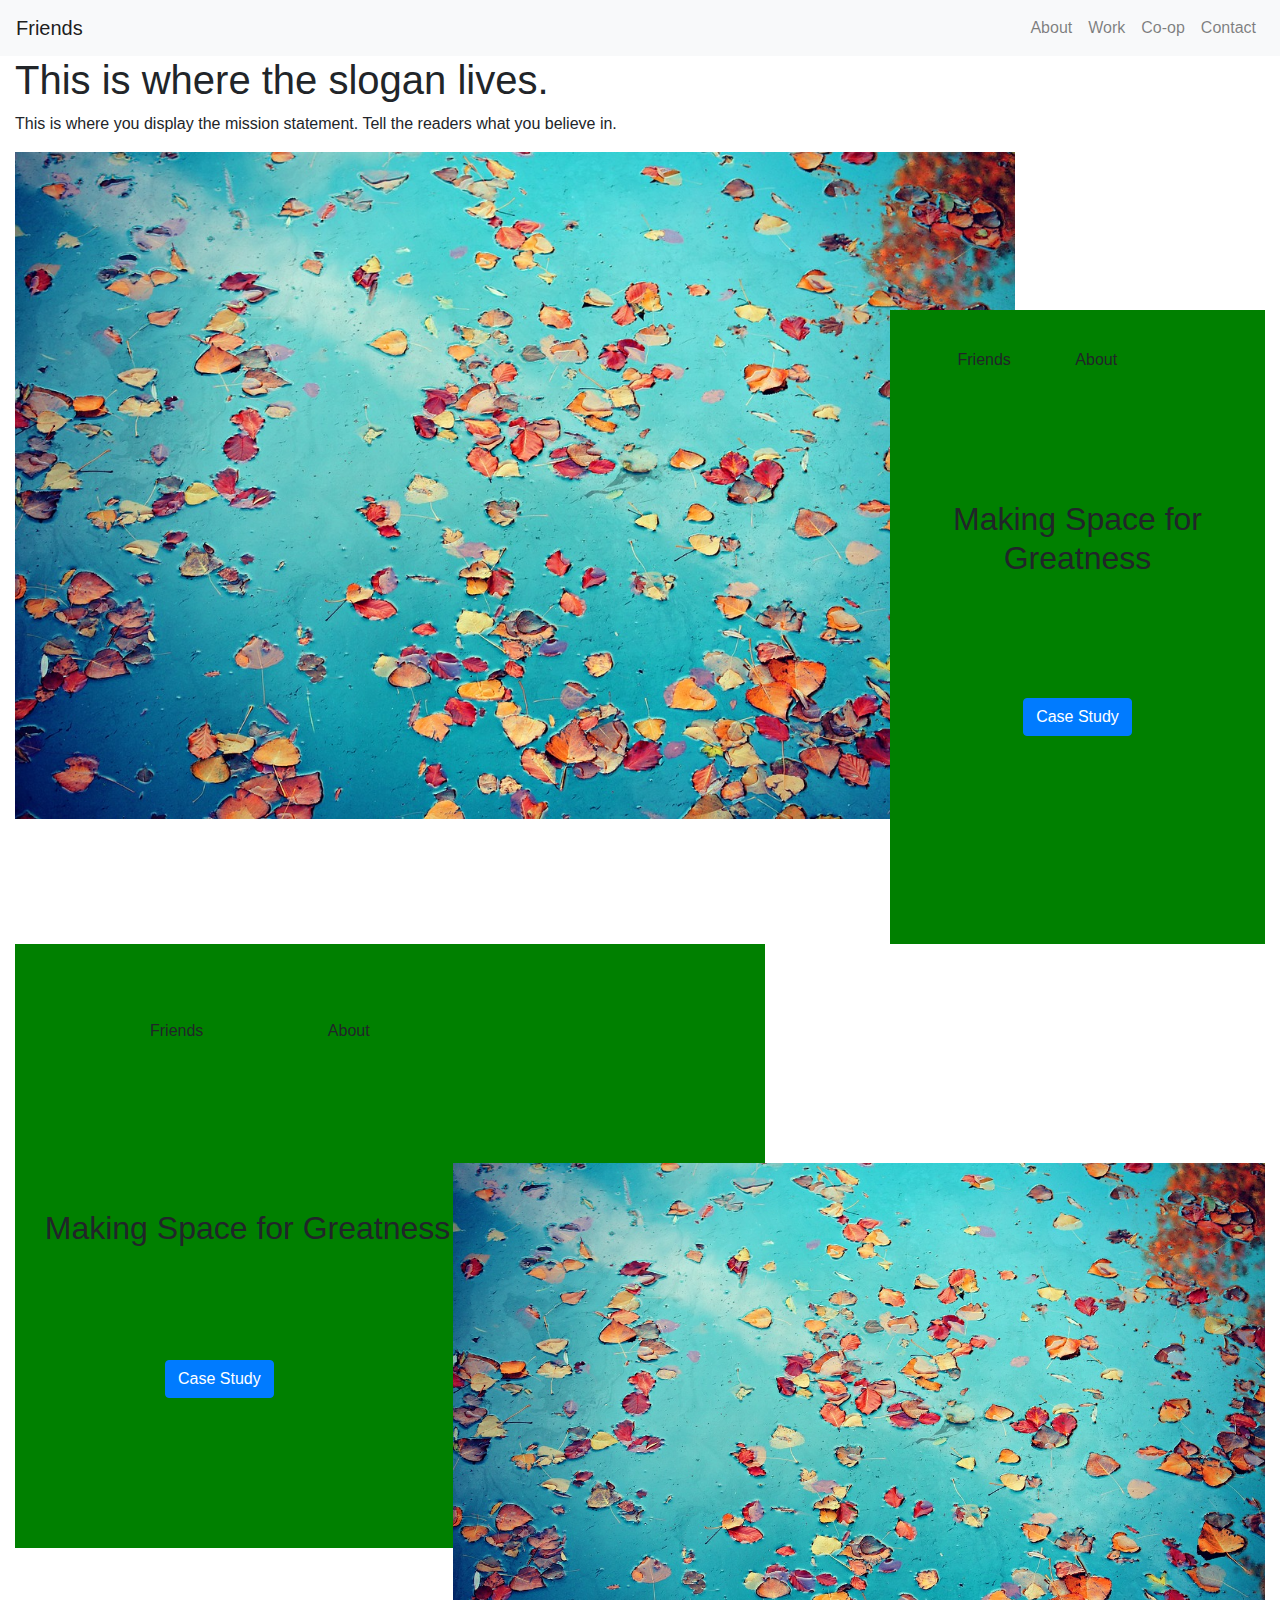
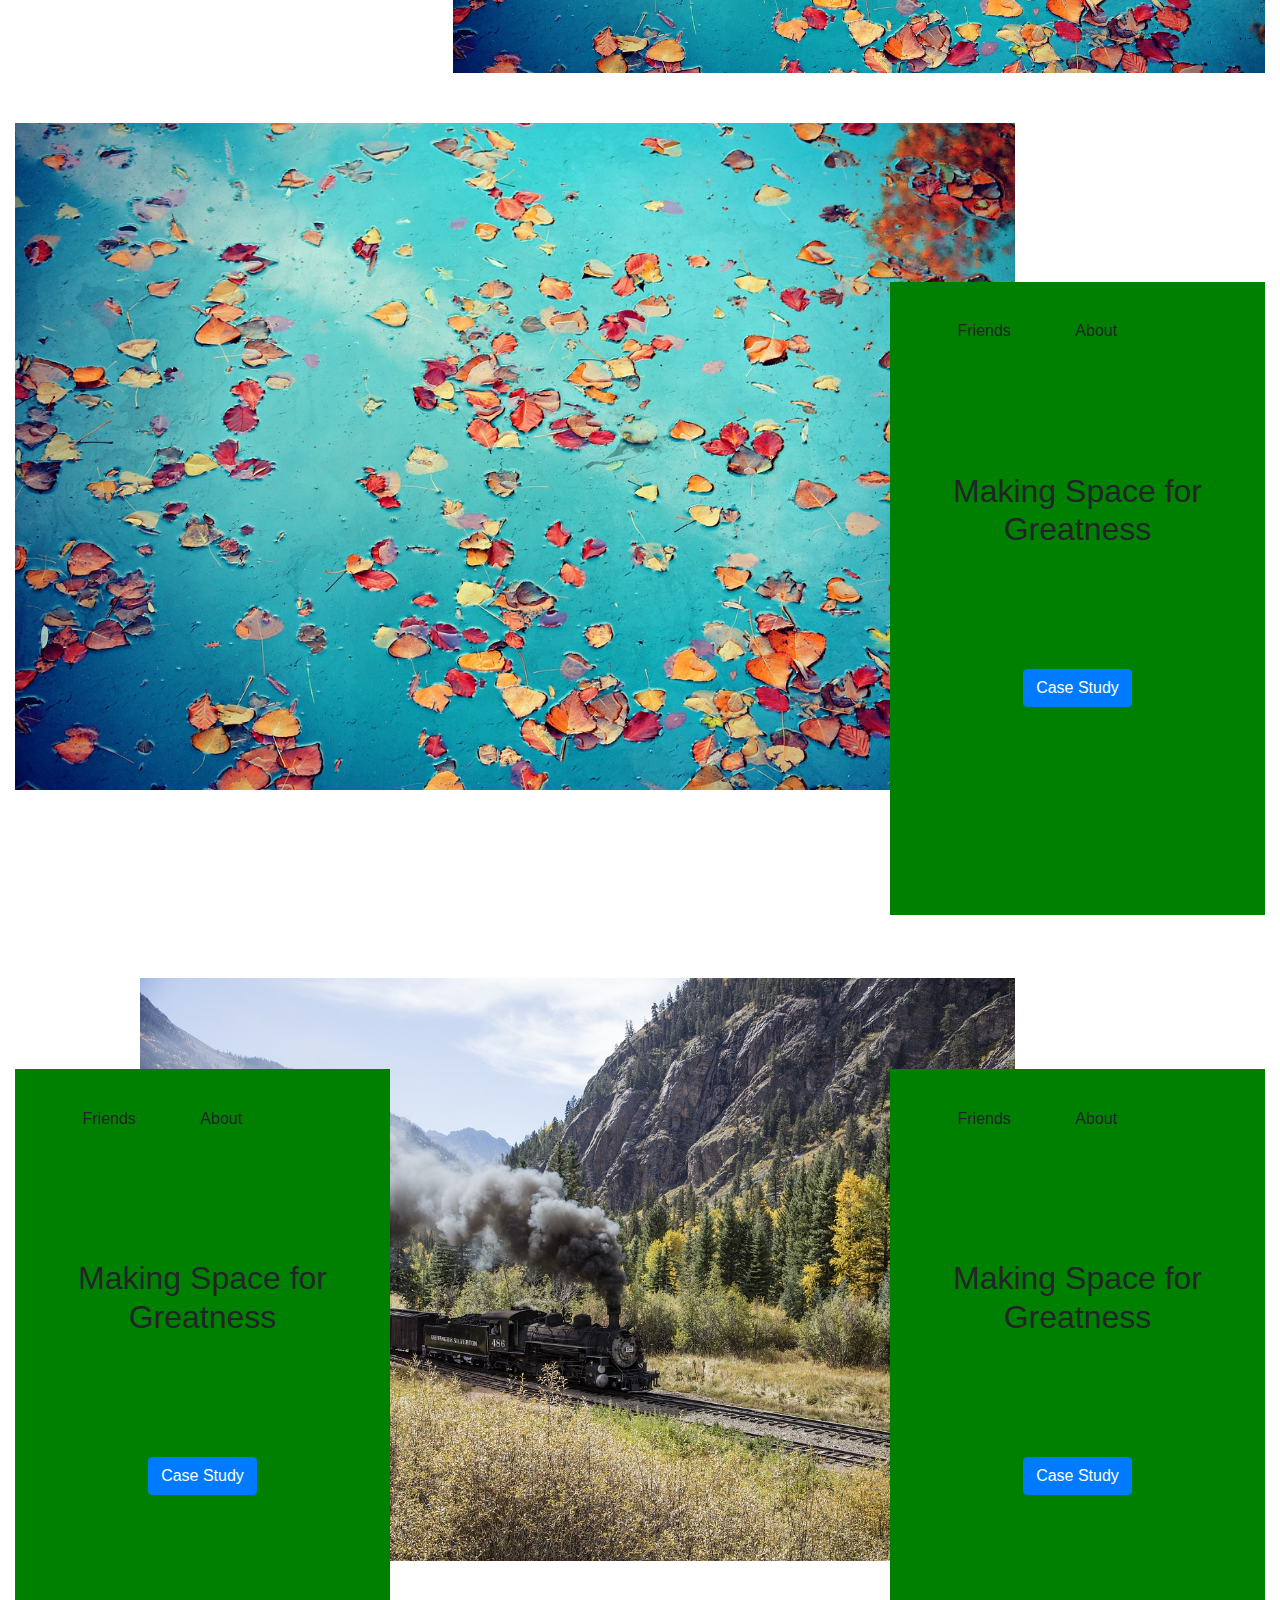
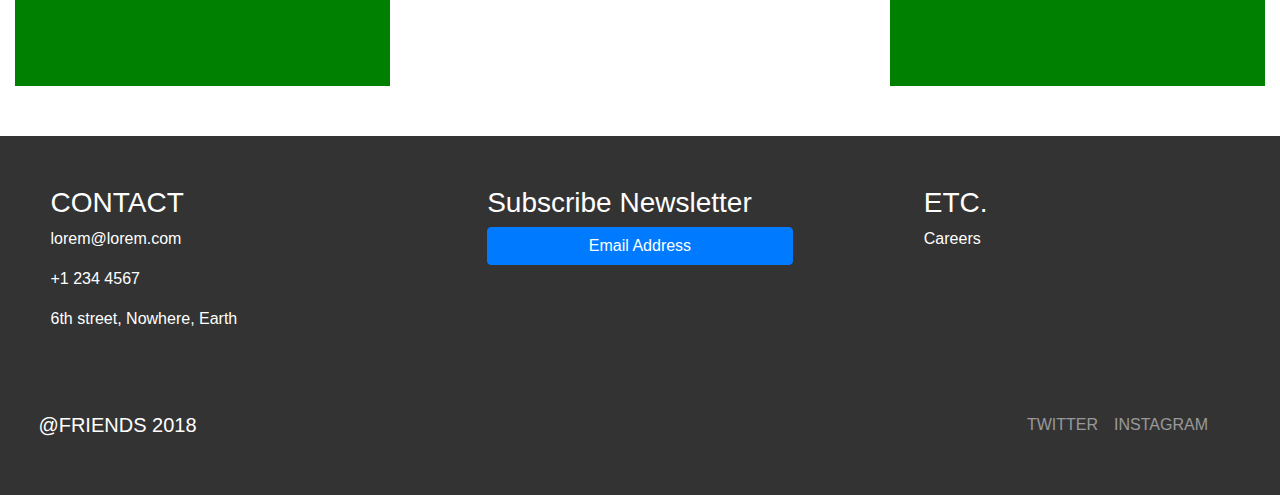
==== commit 1c4ba41c: "Last left segment aligned properly" ====
--- a/index.html
+++ b/index.html
@@ -85,6 +85,9 @@
 			</div>
 		</div>
 		<div class="holder" id="section-5">
+			<div class="img-holder img-holder-left">
+				<img class="img-responsive" src="img/steam.jpg">
+			</div>
 			<div class="text-holder text-holder-left">
 				<ul>
 					<li>Friends</li>
@@ -94,9 +97,6 @@
 				<div class="text-center">
 					<button class="btn btn-primary">Case Study</button>
 				</div>
-			</div>
-			<div class="img-holder img-holder-center">
-				<img class="img-responsive" src="img/steam.jpg">
 			</div>
 			<div class="text-holder text-holder-right">
 				<ul>
--- a/css/main.css
+++ b/css/main.css
@@ -23,44 +23,35 @@
     overflow:auto;
 	width:100%;
 	height:100%;
-/*	margin-right: auto;
-	margin-left:auto;*/
-/*	background: red;*/
-	/*margin:10px 0 0 0;*/
-/*    box-shadow: 0 4px 8px 0 rgba(0,0,0,0.2);
-    transition: 0.3s;
-    width: 40%;
-    border-radius: 5px;*/
+}
+.img-holder{
+
+}
+.img-holder-left {
+	position:relative;
+	top:0%;
+    left:0%;
+    /*height:10%;*/
+    width:80%;
+    z-index:1;
+    padding-bottom: 10%;
 }
 .text-holder{
-	/*position:absolute;*/
-    box-shadow: 0 4px 8px 0 rgba(0,0,0,0.2);
-    transition: 0.3s;
-    width: 40%;
-    /*height: 100%;*/
-    border-radius: 5px;
-
-}
-.text-holder-right ul {
+    background: green;
+}
+.text-holder ul {
 	padding: 10% 10%;
 }
-.text-holder-right ul li {
+.text-holder ul li {
 	padding: 0 10%;
 }
-.text-holder-right h2 {
+.text-holder h2 {
 	padding: 20% 0;
 }
-.text-holder-right button {
+.text-holder button {
 	margin: 10% 0;
-
-}
-.img-holder{
-	/*display:block;*/
-    /*box-shadow: 0 4px 8px 0 rgba(0,0,0,0.2);*/
-    /*transition: 0.3s;*/
-    width: 40%;
-    /*border-radius: 5px;*/
-}
+}
+
 .text-holder-right {
 	position:absolute;
 	bottom:0%;
@@ -68,101 +59,72 @@
     height:80%;
     width:30%;
     z-index:5;
-    background: green;
-}
-.img-holder-left {
-	position:relative;
-	top:0%;
-    left:0%;
-    height:100%;
-    width:80%;
-    z-index:1;
-    padding-bottom: 10%;
-}
-#section-3 {
+}
+
+/*#section-3 {
 	position:relative;
 	display:block;
     overflow:auto;
 	width:100%;
-	height:100%;
+	height:100%;*/
 /*	padding-left: 1%;
 	padding-right: 2%;*/
-	margin-bottom: 50px;
-}
-#section-3 .text-holder-left {
-	position:relative;
+	/*margin-bottom: 50px;*/
+/*}*/
+
+/*.text-holder-left {
+    background: green;
+}*/	
+#section-3 .text-holder-left {	
+	position:relative;
+    z-index:1;
     width:60%;
-    background: green;
-    z-index:1;
     margin-bottom:10%;
 }
-#section-3 .text-holder-left ul {
-	padding: 5% 5%;
-}
-#section-3 .text-holder-left ul li {
-	padding: 0 5%;
+.text-holder-left ul {
+	padding: 10% 10%;
+}
+.text-holder-left ul li {
+	padding: 0 10%;
 }
 #section-3 .text-holder-left h2 {
-	padding: 10% 10% 10% 1%;
-	margin:0 40% 0 0;
+	padding: 10% 30% 10% 2% ;
+	margin:0 10% 0 0%;
 }
 #section-3 .text-holder-left button {
-	margin-top: 5%;
-	margin-left: 15%;
-	margin-right: 10%;
-	margin-bottom: 10%;
-
+	margin: 5% 20% 20% 20%;
 }
 #section-3 .img-holder-right {
 	position:absolute;
-	/*margin-left: auto;*/
 	bottom:0;
     right:0;
-    height:85%;
-    width:60%;
+    height:70%;
+    width:65%;
     z-index:5;
-    /*padding-top: 10%;*/
 }
 #section-3 {
-
-}
-
-
+	margin-bottom: 50px;
+}
+
+#section-5 {
+	margin-bottom: 50px;
+}
 #section-5 .text-holder-left {
-	position:relative;
-    width:30%;
-    background: green;
-    z-index:5;
-    margin-top:10%;
-/*	bottom:0%;
+    position:absolute;
+	bottom:0%;
     left:0%;
     height:80%;
     width:30%;
     z-index:5;
-    background: green;
-    margin-top: 7%;*/
-}
-#section-5 {
-	margin-bottom: 50px;
-}
-
-#section-5 .text-holder-left ul {
-	padding: 10% 10%;
-}
-#section-5 .text-holder-left ul li {
-	padding: 0 10%;
-}
-#section-5 .text-holder-left h2 {
-	padding: 20% 0;
-}
-#section-5 .text-holder-left button {
-	/*margin: 10% 0;*/
-	margin-top: 5%;
-	/*margin-left: 30%;*/
-	/*margin-right: 10%;*/
-	margin-bottom: 15%;
-}
-#section-5 .img-holder-center {
+}
+
+
+#section-5 .img-holder{
+	padding-left:10%;
+	padding-top: 5%;
+}
+
+.img-holder-center {
 	position:absolute;
 	top:0;
     left:10%;
@@ -195,3 +157,125 @@
 }
 
 
+/***********FOR MOBILE VIEW****************/
+    @media screen and (max-width: 990px) {
+	.img-holder{
+		width:100%;
+	}
+	.img-holder-right{
+		/*width:100%;	*/
+		position:relative;
+		height:100%;
+	}
+	.text-holder-right {
+		top:70%;
+	    left:0%;
+	    height:25%;
+	    width:100%;
+	}
+	.text-holder-right ul {
+		padding: 2% 0%;
+	}
+	.text-holder-right li {
+		padding: 0%;
+	}
+	.text-holder-right h2 {
+		padding: 0 0 5% 0;
+		/*padding-bottom: 2%;*/
+	}
+	.text-holder-right button {
+		display:none;
+	}
+
+	.text-holder-left {
+		position:absolute;
+		top:0%;
+		left:0%;
+	}
+	.img-holder-center{
+		position:relative;
+		width:100%;
+	}
+	.img-holder-center img {
+		text-align: left;
+		vertical-align: middle;
+	}
+
+	.text-holder-left ul {
+		padding: 2% 0%;
+	}
+	.text-holder-left li {
+		padding: 0 0%;
+	}
+	.text-holder-left h2 {
+		padding: 0 0 5% 0;
+	}
+	.text-holder-left button {
+		display:none;
+		/*margin: 10% 0;*/
+		margin-top: 0%;
+		/*margin-left: 30%;*/
+		/*margin-right: 10%;*/
+		margin-bottom: 0%;
+	}
+	#section-3 .text-holder-left {
+	    position:absolute;
+	    top:70%;
+		left:0%;
+		height:25%;
+		width:100%;
+	    z-index:5;
+	    margin-top:0%;
+	    margin-bottom:0%;
+	}
+	#section-3 .img-holder{
+		padding-left:0%;
+	}
+	#section-3 .img-holder-right {
+		position:relative;
+		top:0%;
+	    left:0%;
+	    /*height:100%;*/
+	    width:100%;
+	    z-index:1;
+	    padding-bottom: 0%;
+	    padding-top: 0%;
+	}
+	#section-5 .text-holder-left {
+	    position:absolute;
+	    top:70%;
+		left:0%;
+		height:25%;
+		width:100%;
+	    z-index:5;
+	    margin-top:0%;
+	    margin-bottom:0%;
+	}
+	#section-5 .img-holder-center {
+		position:relative;
+		top:0%;
+	    left:0%;
+	    /*height:100%;*/
+	    width:100%;
+	    z-index:1;
+	    padding-bottom: 0%;
+	    padding-top: 0%;
+	}
+	#section-5 .img-holder{
+		padding-left:0%;
+	}
+	#section-5 .text-holder-right {
+		display:none;
+	}
+
+	#section-5 .img-holder-right {
+		position:relative;
+		top:0%;
+	    left:0%;
+	    /*height:100%;*/
+	    width:100%;
+	    z-index:1;
+	    padding-bottom: 0%;
+	    padding-top: 0%;
+	}
+}
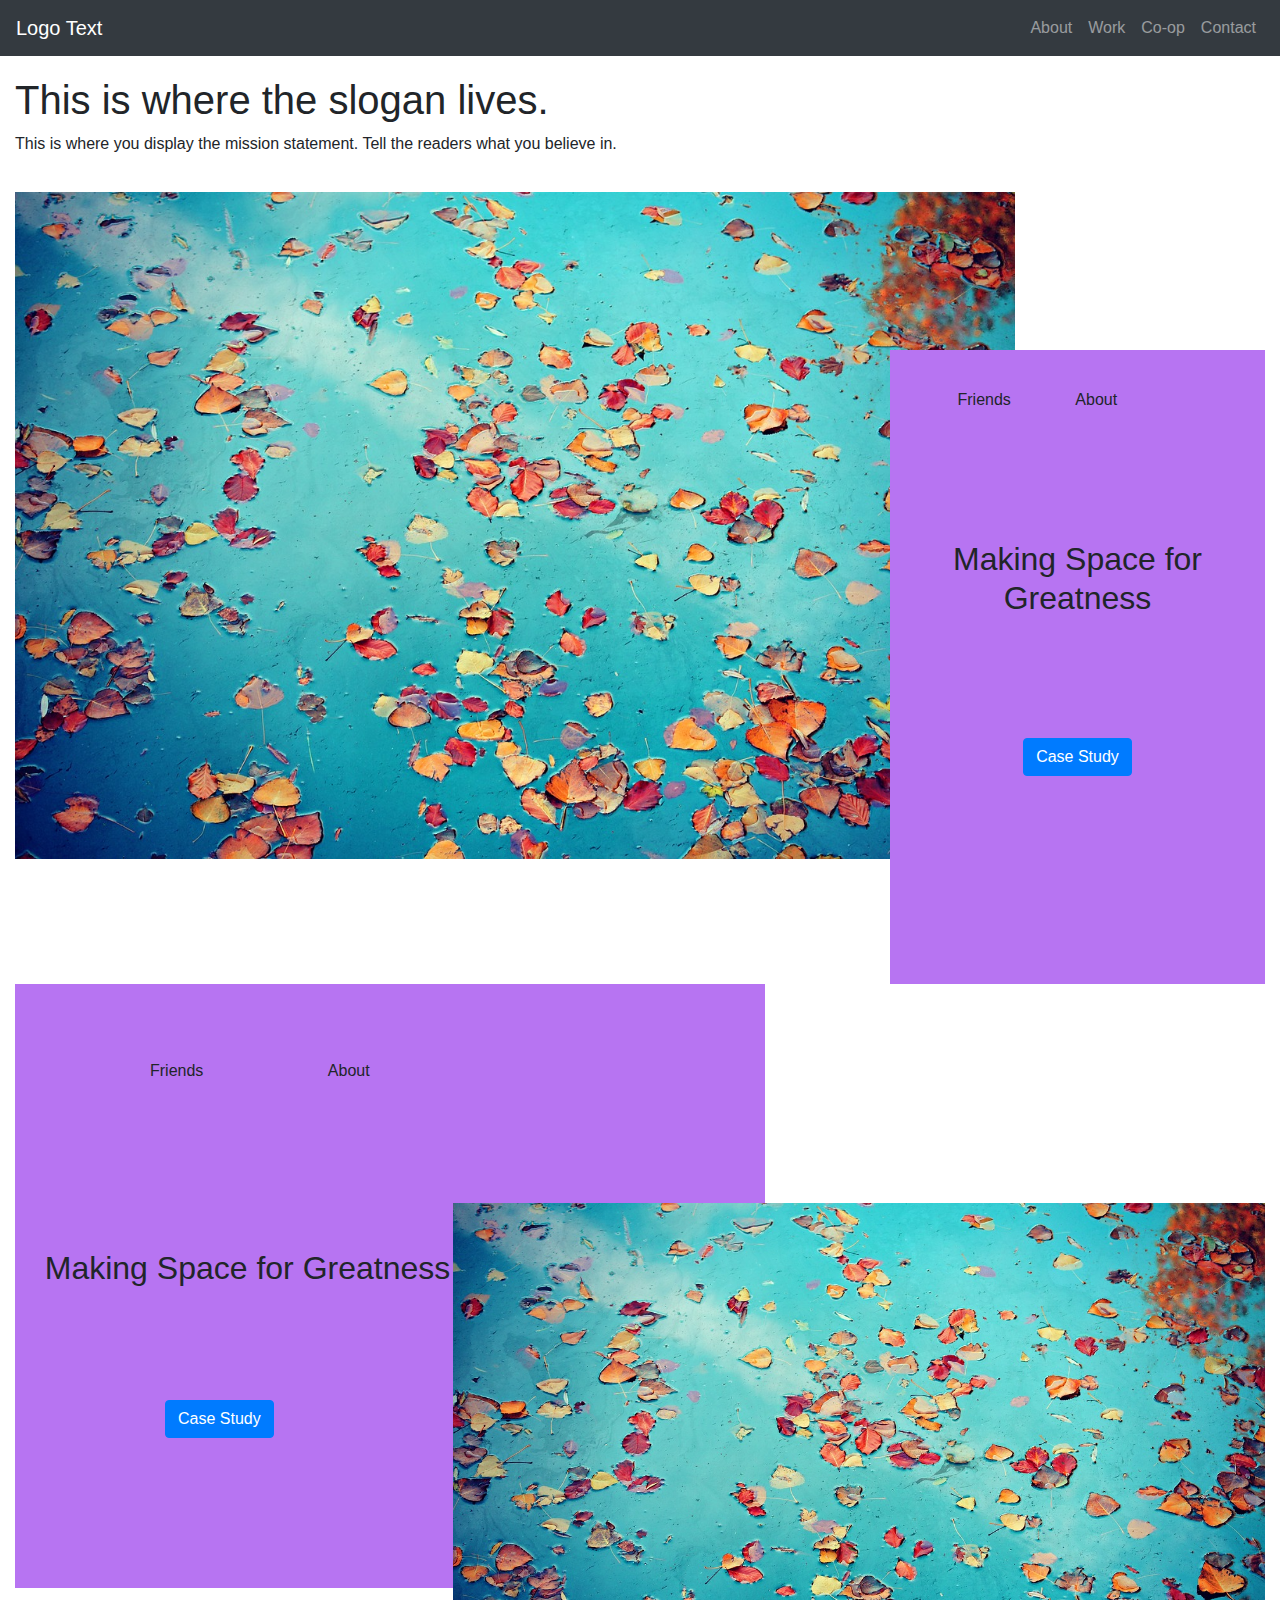
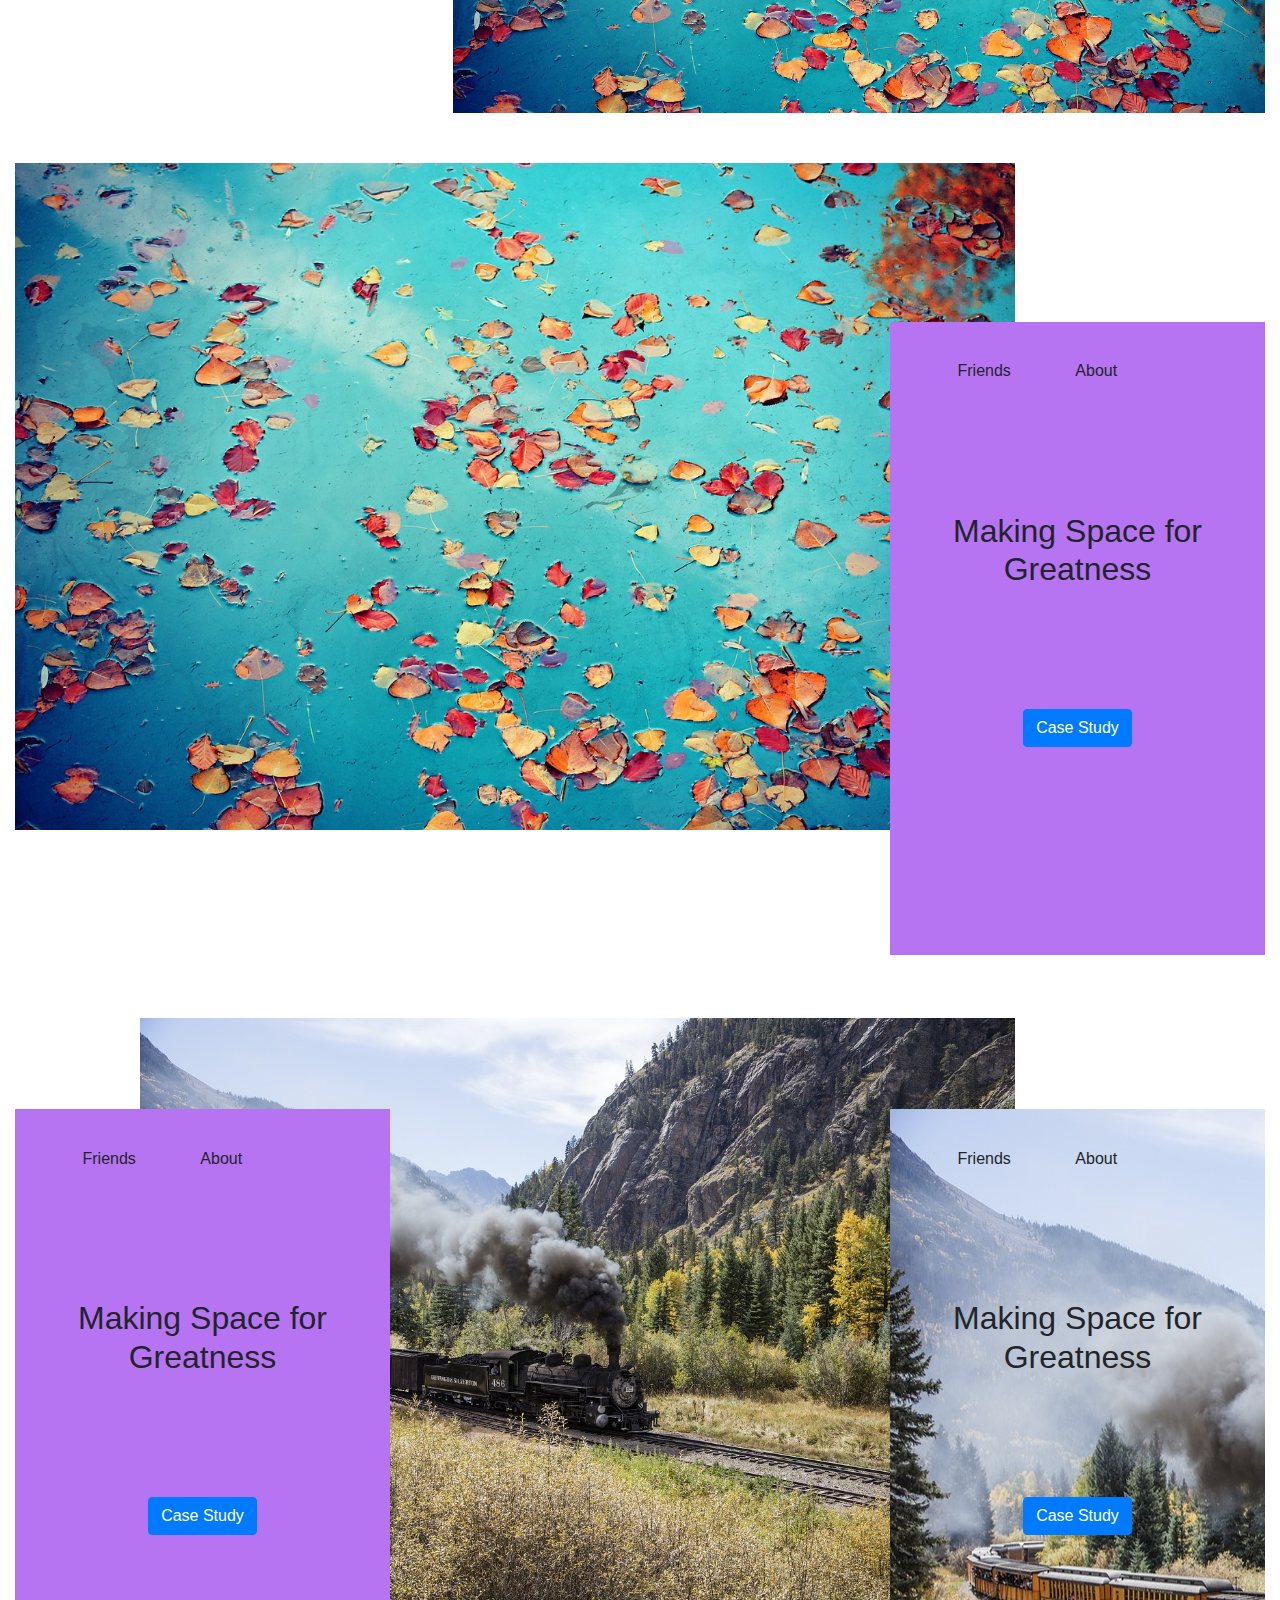
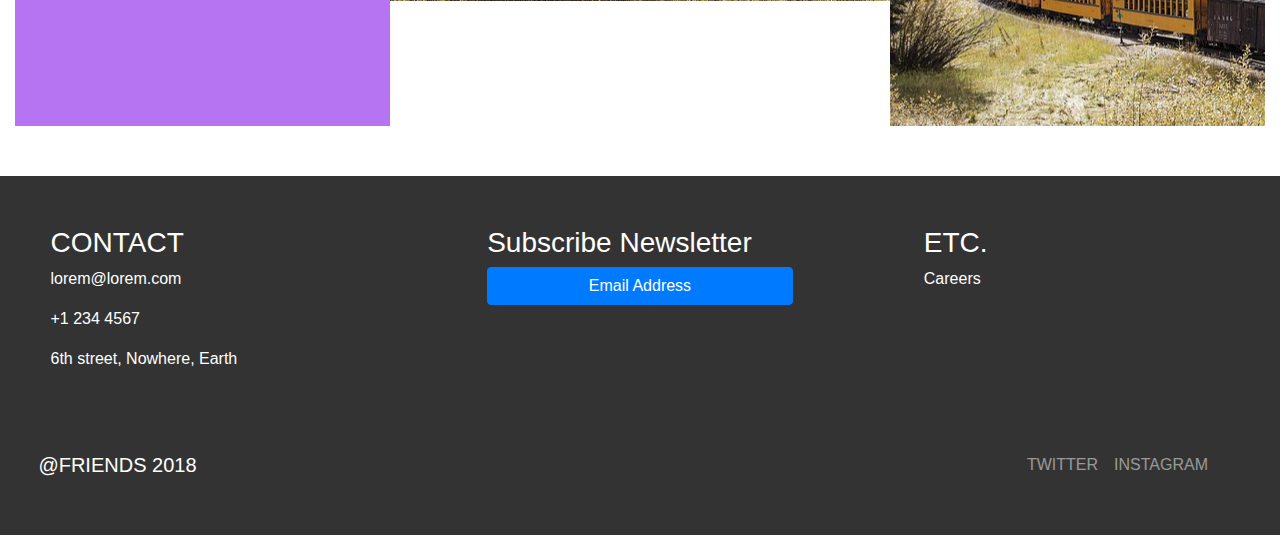
==== commit ee9f095a: "Changed the background color to choice color" ====
--- a/index.html
+++ b/index.html
@@ -8,8 +8,8 @@
 	<!-- // <script type="text/javascript" src="js/bootstrap.js"></script> -->
 </head>
 <body class="container-stretch">
-		<nav class="navbar navbar-light bg-light navbar-expand-lg">
-			<a href="#" class="navbar-brand">Friends</a>
+		<nav class="navbar navbar-dark bg-dark navbar-expand-lg">
+			<a href="#" class="navbar-brand">Logo Text</a>
 			<button class="navbar-toggler" data-toggle="collapse" data-target="#navbarCollapse" onclick="">
 				<span class="navbar-toggler-icon"></span>
 			</button>
--- a/css/main.css
+++ b/css/main.css
@@ -37,7 +37,7 @@
     padding-bottom: 10%;
 }
 .text-holder{
-    background: green;
+    background: #b774f2;
 }
 .text-holder ul {
 	padding: 10% 10%;
@@ -74,7 +74,10 @@
 
 /*.text-holder-left {
     background: green;
-}*/	
+}*/
+#section-1 {
+	padding:20px 0;
+}	
 #section-3 .text-holder-left {	
 	position:relative;
     z-index:1;
@@ -123,25 +126,14 @@
 	padding-left:10%;
 	padding-top: 5%;
 }
-
-.img-holder-center {
-	position:absolute;
-	top:0;
-    left:10%;
-    /*height:85%;*/
-    width:50%;
-    z-index:1;
-	/*top:0%;
-    left:0%;
-    height:100%;
-    width:80%;
-    z-index:1;
-    padding: 0 20% 20% 10%;*/
+#section-5 .text-holder-right {
+ 	background-image: url("../img/steam.jpg");
 }
 
 footer {
 	background: #333;
 	color:#fff;
+	/*position:fixed;*/
 	/*padding-top: 50px;*/
 }
 
@@ -158,7 +150,10 @@
 
 
 /***********FOR MOBILE VIEW****************/
-    @media screen and (max-width: 990px) {
+    @media screen and (max-width: 1000px) {
+	.holder {
+		margin-bottom:50px;
+	}
 	.img-holder{
 		width:100%;
 	}
@@ -170,7 +165,7 @@
 	.text-holder-right {
 		top:70%;
 	    left:0%;
-	    height:25%;
+	    height:30%;
 	    width:100%;
 	}
 	.text-holder-right ul {
@@ -180,7 +175,7 @@
 		padding: 0%;
 	}
 	.text-holder-right h2 {
-		padding: 0 0 5% 0;
+		padding: 0 0 0% 0;
 		/*padding-bottom: 2%;*/
 	}
 	.text-holder-right button {
@@ -218,15 +213,21 @@
 		/*margin-right: 10%;*/
 		margin-bottom: 0%;
 	}
+
+
 	#section-3 .text-holder-left {
 	    position:absolute;
 	    top:70%;
 		left:0%;
-		height:25%;
+		height:30%;
 		width:100%;
 	    z-index:5;
+	    /*padding-bottom: 1%;*/
 	    margin-top:0%;
 	    margin-bottom:0%;
+	}
+	#section-3 .text-holder-left h2 {
+		padding: 0% 0% 0% 0% ;
 	}
 	#section-3 .img-holder{
 		padding-left:0%;
@@ -245,37 +246,33 @@
 	    position:absolute;
 	    top:70%;
 		left:0%;
-		height:25%;
+		height:30%;
 		width:100%;
 	    z-index:5;
 	    margin-top:0%;
 	    margin-bottom:0%;
 	}
-	#section-5 .img-holder-center {
+	#section-5 .text-holder-left h2 {
+		padding: 0% 0% 0% 0% ;
+	}
+
+	#section-5 .img-holder{
+		padding-left:0%;
+	}
+	#section-5 .text-holder-right {
+		display:none;
+	}
+
+	#section-5 .img-holder-right {
 		position:relative;
 		top:0%;
 	    left:0%;
 	    /*height:100%;*/
 	    width:100%;
 	    z-index:1;
-	    padding-bottom: 0%;
-	    padding-top: 0%;
-	}
-	#section-5 .img-holder{
-		padding-left:0%;
-	}
-	#section-5 .text-holder-right {
-		display:none;
-	}
-
-	#section-5 .img-holder-right {
-		position:relative;
-		top:0%;
-	    left:0%;
-	    /*height:100%;*/
-	    width:100%;
-	    z-index:1;
-	    padding-bottom: 0%;
-	    padding-top: 0%;
-	}
-}
+	    /*margin: 0;*/
+	    /*padding-bottom: 0%;*/
+	    /*padding-top: 0%;*/
+
+	}
+}
